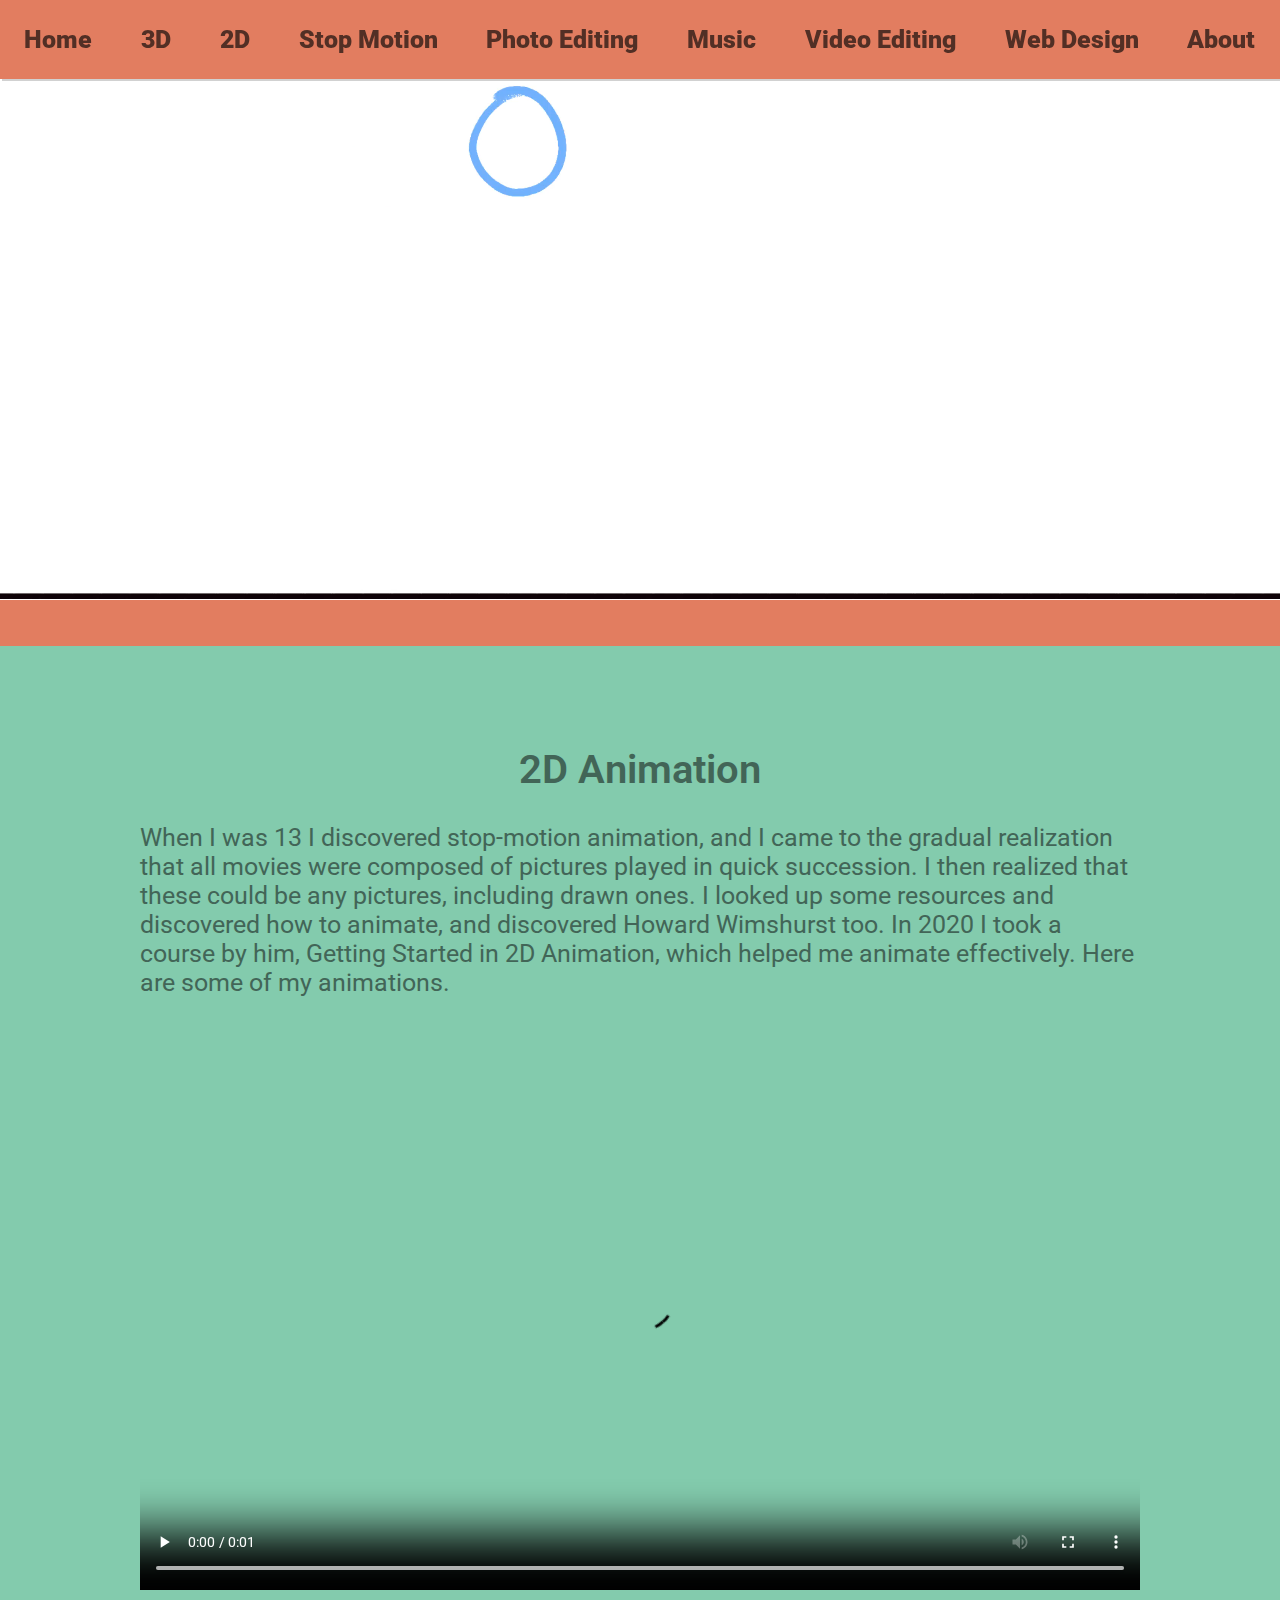
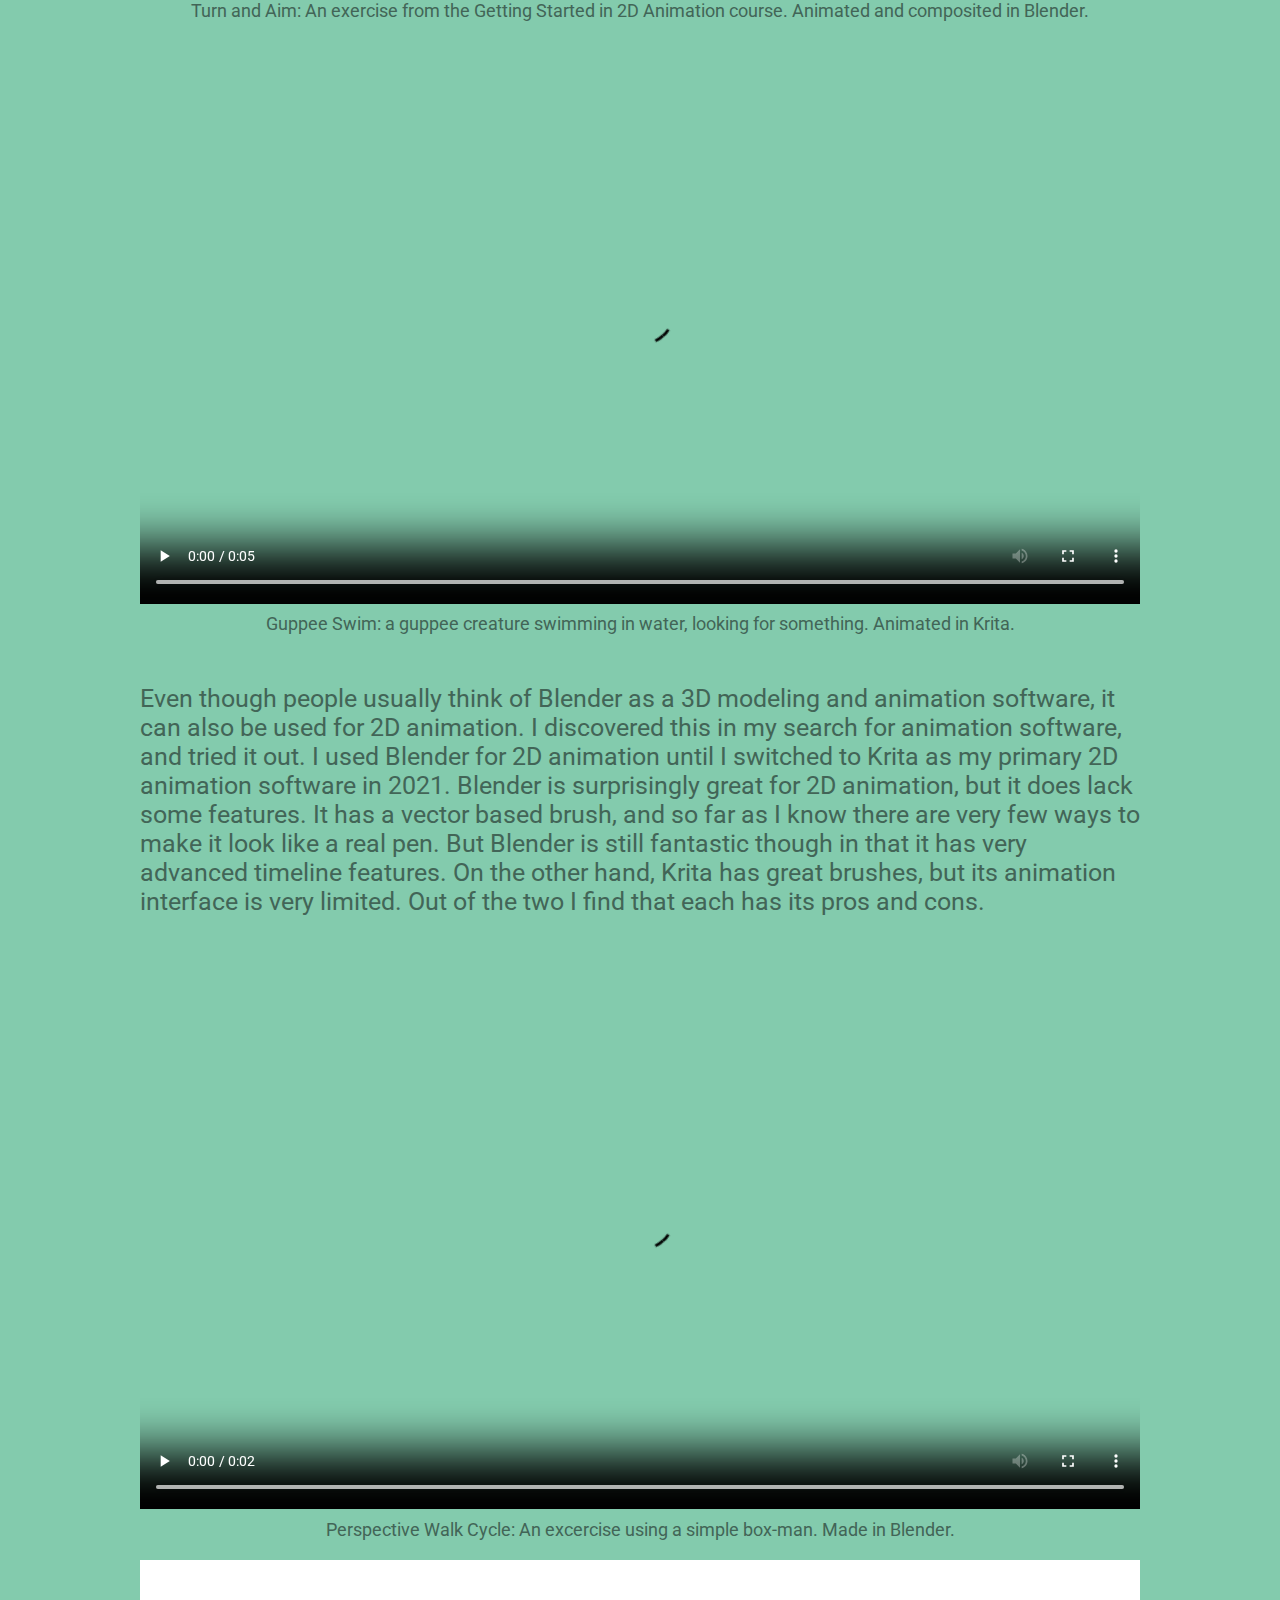
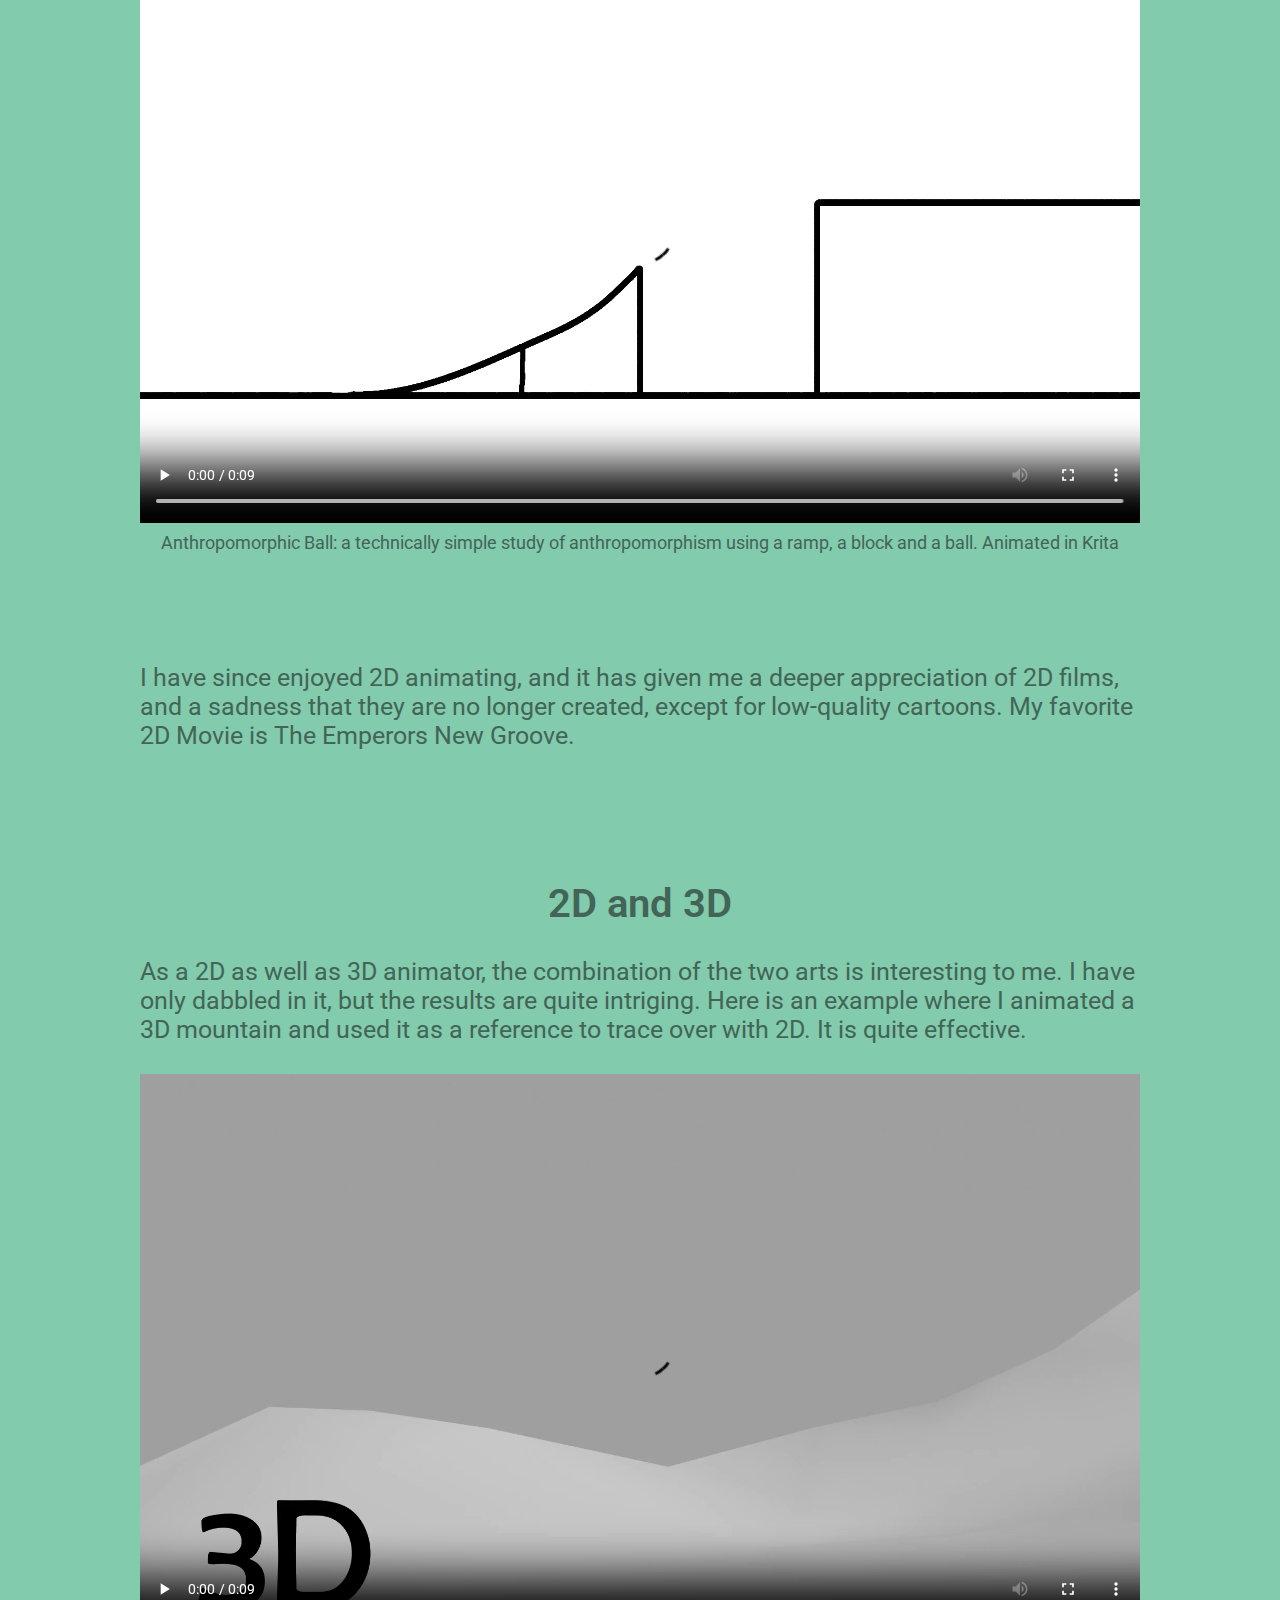
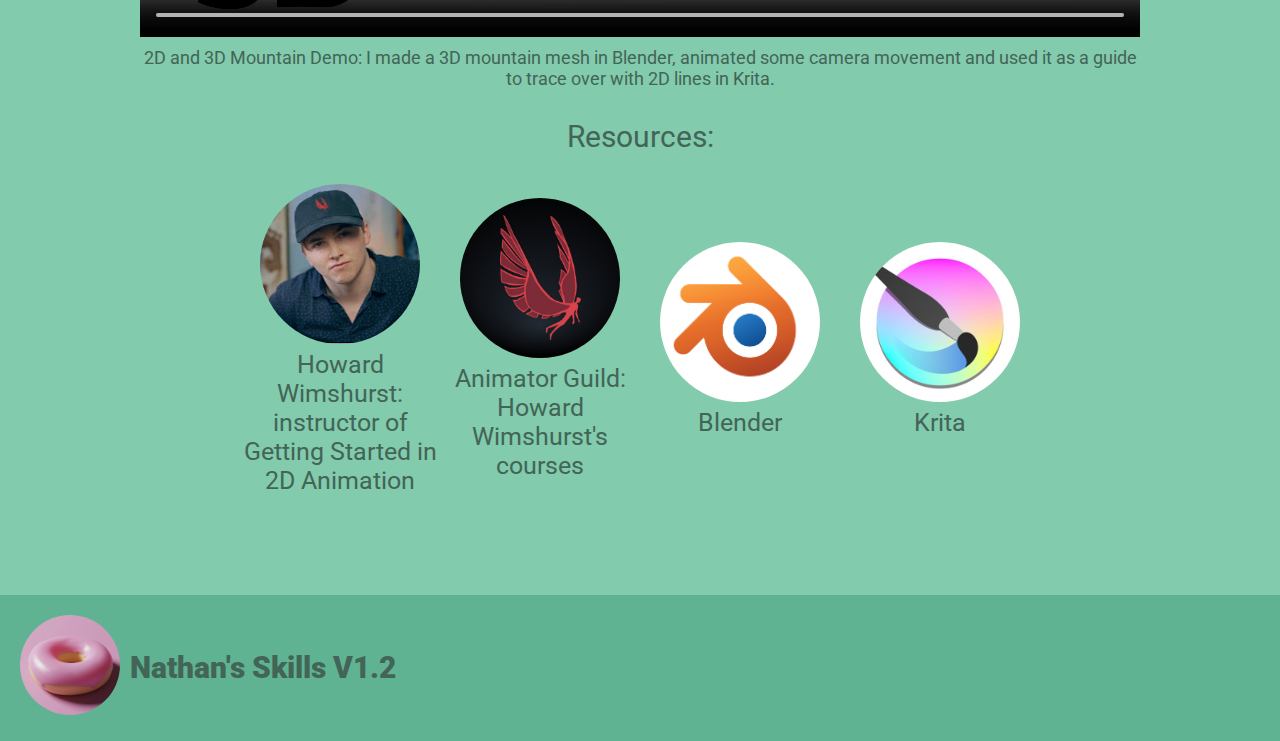
==== 2D.html @ bd56f607 "Add files via upload" ====
<!DOCTYPE html>
<html>
  <head>
    <title>2D</title>
    <link rel="preconnect" href="https://fonts.googleapis.com" />
    <link rel="preconnect" href="https://fonts.gstatic.com" crossorigin />
    <link
      href="https://fonts.googleapis.com/css2?family=Roboto:wght@400;700&display=swap"
      rel="stylesheet"
    />

    <link rel="preconnect" href="https://fonts.googleapis.com" />
    <link rel="preconnect" href="https://fonts.gstatic.com" crossorigin />
    <link
      href="https://fonts.googleapis.com/css2?family=Beau+Rivage&display=swap"
      rel="stylesheet"
    />
    <link rel="stylesheet" href="portfolio.css" />
  </head>
  <body>
    <div class="navigation-master">
      <div class="navigation-menu">
        <a class="links" href="index.html" target="_blank">Home</a>
        <a class="links" href="3D.html">3D</a>
        <a class="links" href="2D.html">2D</a>
        <a class="links" href="stop_motion.html">Stop Motion</a>
        <a class="links" href="photo_editing.html">Photo Editing</a>
        <a class="links" href="music.html">Music</a>
        <a class="links" href="video_editing.html">Video Editing</a>
        <a class="links" href="web_design.html">Web Design</a>
        <a class="links" href="about.html" target="_blank">About</a>
      </div>
    </div>
    <div>
      <video
        class="header-video"
        src="Header_Media/Balls_Bouncing.mp4"
        autoplay
        muted
        loop
      ></video>
    </div>
    <div class="black-bar"></div>
    <div class="introduction-box">
      <div class="page-title">2D Animation</div>
      <div class="page-introduction">
        When I was 13 I discovered stop-motion animation, and I came to the
        gradual realization that all movies were composed of pictures played in
        quick succession. I then realized that these could be any pictures,
        including drawn ones. I looked up some resources and discovered how to
        animate, and discovered Howard Wimshurst too. In 2020 I took a course by
        him, Getting Started in 2D Animation, which helped me animate
        effectively. Here are some of my animations.
      </div>
    </div>
    <div>
      <video class="videos" controls autoplay loop>
        <source src="Media_Content/Turn and Aim Edited.mp4" />
      </video>
      <div class="content-discription">
        Turn and Aim: An exercise from the Getting Started in 2D Animation
        course. Animated and composited in Blender.
      </div>
    </div>
    <div>
      <video class="videos" controls autoplay loop>
        <source src="Media_Content/Guppee_Swim.mp4" />
      </video>
      <div class="content-discription">
        Guppee Swim: a guppee creature swimming in water, looking for something.
        Animated in Krita.
      </div>
      <div class="introduction-box">
        <div class="page-introduction">
          Even though people usually think of Blender as a 3D modeling and
          animation software, it can also be used for 2D animation. I discovered
          this in my search for animation software, and tried it out. I used
          Blender for 2D animation until I switched to Krita as my primary 2D
          animation software in 2021. Blender is surprisingly great for 2D
          animation, but it does lack some features. It has a vector based
          brush, and so far as I know there are very few ways to make it look
          like a real pen. But Blender is still fantastic though in that it has
          very advanced timeline features. On the other hand, Krita has great
          brushes, but its animation interface is very limited. Out of the two I
          find that each has its pros and cons.
        </div>
      </div>
    </div>
    <video class="videos" controls autoplay loop>
      <source src="Media_Content/Walk Cycle Perspective.mp4" />
    </video>
    <div class="content-discription">
      Perspective Walk Cycle: An excercise using a simple box-man. Made in
      Blender.
    </div>
    <div>
      <video class="videos" controls autoplay loop>
        <source src="Media_Content/Ball_Animation.mp4" />
      </video>
      <div class="content-discription">
        Anthropomorphic Ball: a technically simple study of anthropomorphism
        using a ramp, a block and a ball. Animated in Krita
      </div>
      <div class="introduction-box">
        <div class="page-introduction"></div>
      </div>
    </div>
    <div class="introduction-box">
      <div class="page-introduction">
        I have since enjoyed 2D animating, and it has given me a deeper
        appreciation of 2D films, and a sadness that they are no longer created,
        except for low-quality cartoons. My favorite 2D Movie is The Emperors
        New Groove.
      </div>
    </div>
    <div class="introduction-box">
      <div class="page-title">2D and 3D</div>
      <div class="page-introduction">
        As a 2D as well as 3D animator, the combination of the two arts is
        interesting to me. I have only dabbled in it, but the results are quite
        intriging. Here is an example where I animated a 3D mountain and used it
        as a reference to trace over with 2D. It is quite effective.
      </div>
    </div>
    <div>
      <video class="videos" controls autoplay loop>
        <source src="Media_Content/2D_and_3D_Mountain_Demo.mp4" />
      </video>
      <div class="content-discription">
        2D and 3D Mountain Demo: I made a 3D mountain mesh in Blender, animated
        some camera movement and used it as a guide to trace over with 2D lines
        in Krita.
      </div>
    </div>
    <div class="resource-master">
      <div class="master-resource-description">Resources:</div>
      <div class="resource-unit-master">
        <div class="resource-unit-master">
          <div class="resources">
            <a
              target="_blank"
              class="resource-links"
              href="https://www.youtube.com/channel/UCBZUcC_0ktWqj_CJi2w3-QQ"
              ><img
                class="individual-resource-links-picture"
                src="Resource_Images/Howard_Wimshurst_channels4_profile.jpg"
            /></a>
            <div class="resource-description">
              Howard Wimshurst: instructor of Getting Started in 2D Animation
            </div>
          </div>
          <div class="resources">
            <a
              target="_blank"
              class="resource-links"
              href="https://www.animatorguild.com/"
              ><img
                class="individual-resource-links-picture"
                src="Resource_Images/Animator_Guild_Logo.jpg"
            /></a>
            <div class="resource-description">
              Animator Guild: Howard Wimshurst's courses
            </div>
          </div>
          <div class="resources">
            <a
              target="_blank"
              class="resource-links"
              href="https://www.blender.org/"
              ><img
                class="individual-resource-links-picture"
                src="Resource_Images/blender_logo.jpg"
            /></a>
            <div class="resource-description">Blender</div>
          </div>
          <div class="resources">
            <a
              target="_blank"
              class="resource-links"
              href="https://krita.org/en/"
              ><img
                class="individual-resource-links-picture"
                src="Resource_Images/Krita_logo.jpg"
            /></a>
            <div class="resource-description">Krita</div>
          </div>
        </div>
      </div>
    </div>
    <div class="footer">
      <div>
        <img class="footer-picture" src="Media_Content/Donut_Logo.jpg" />
      </div>
      <div class="footer-text">Nathan's Skills V1.2</div>
    </div>
    <!-- Default Statcounter code for nathansskills.com
https://www.nathansskills.com -->
    <script type="text/javascript">
      var sc_project = 12812436;
      var sc_invisible = 0;
      var sc_security = "b643a900";
      var scJsHost = "https://";
      document.write(
        "<sc" +
          "ript type='text/javascript' src='" +
          scJsHost +
          "statcounter.com/counter/counter.js'></" +
          "script>"
      );
    </script>
    <noscript
      ><div class="statcounter">
        <a title="Web Analytics" href="https://statcounter.com/" target="_blank"
          ><img
            class="statcounter"
            src="https://c.statcounter.com/12812436/0/b643a900/0/"
            alt="Web Analytics"
            referrerpolicy="no-referrer-when-downgrade"
        /></a></div
    ></noscript>
    <!-- End of Statcounter Code -->
  </body>
</html>
---- portfolio.css ----
body {
    margin: 0;
    background-color: #83cbad;
    font-family: roboto;
    color:  #426557;
    font-size: 25px;
}

.navigation-menu {
    box-shadow: 2px 2px rgba(0, 0, 0, 0.179);
    background-color: #E27D60;
    margin: auto;
    display: flex;
    flex-wrap: wrap;
    flex-direction: row;
    align-items: center;
    font-weight: 900;
    width: 100%;
    top: 0;
    position: fixed;
    z-index: 100;
}

.links {
    text-decoration: none;
    background-color: none;
    border-radius: 5px;
    padding: 5px;
    color:  #522f25;
    margin-top: 20px;
    margin-bottom: 20px;
    font-size: 25px;
    margin-left: auto;
    margin-right: auto;
    align-items: center;
    transition: all;
    transition-duration: 0.15s;
}

.links:hover {
    color:  #764234;
    font-size: 25px;
}

.header-image {
    width: 100%;
    height: 400px;
    object-fit: cover;
    align-items: center;
    margin-bottom: 0;
}

.header-video {
    width: 100%;
    height: 600px;
    object-fit: cover;
    align-items: center;
    margin-bottom: 0;
}

.stop-motion-header-image {
    width: 100%;
    height: 500px;
    object-fit: cover;
    align-items: center;
}

.black-bar {
    background-color: #E27D60;
    width: 100%;
    height: 50px;
    margin-top: -10px;
}

.text {
    margin-top: 300px;
    font-size: 30px;
    font-weight: 500;
    margin: auto;
    margin-bottom: 40px;
    display: flex;
    flex-direction: column;
    width: 100%;
    max-width: 1000px;
}

.videos {
    width: 100%;
    max-width: 1000px;
    display: flex;
    flex-direction: column;
    align-items: center;
    margin: auto;
}

.images {
    width: 100%;
    max-width: 1000px;
    display: flex;
    flex-direction: column;
    align-items: center;
    margin: auto;
}

.content-discription {
    width: 100%;
    max-width: 1000px;
    margin-top: 10px;
    margin-left: auto;
    margin-right: auto;
    font-size: 18px;
    font-weight: 400;
    margin-bottom: 20px;
    text-align: center;
    display: flex;
    flex-direction: column;
}

.page-title {
    text-align: center;
    font-size: 40px;
    font-weight: 600;
    margin-top: 100px;
}

.page-introduction {
    margin-bottom: 30px;
    margin-top: 30px;
}

.about-page-headings {
    margin-top: 30px;
    margin-bottom: 30px;
    font-size: 27px;
    font-weight: 600;
    width: 100%;
    max-width: 1000px;
    display: flex;
    flex-direction: column;
    align-items: flex-start;
}

.page-introduction-start {
    font-size: 27px;
    width: 100%;
    max-width: 1000px;
    margin: auto;
    display: flex;
    flex-direction: column;
    align-items: flex-start;
}

.introduction-box {
    max-width: 1000px;
    margin: auto;
    display: flex;
    flex-direction: column;
    align-items: center;
}

.skills-bubbles-master {
    font-size: 30px;
    font-weight: 500;
    color:  #522f25;
    display: flex;
    flex-direction:column;
    align-items: center;
    width: 100%;
    max-width: 700px;
    height: 1000px;
    margin: auto;
    margin-bottom: 200px;
}

.skills-bubbles {
    text-decoration: none;
    width: 90%;
    height: 60px;
    background-color: #E27D60;
    color: #522f25;
    border-radius: 5px;
    padding: 10px;
    margin: 5px;
    display: flex;
    flex-direction: column;
    align-items: center;
    box-shadow: 2px 2px rgba(0, 0, 0, 0.179);
    transition: all;
    transition-duration: 0.3s;
}

.skills-bubbles:hover{
    font-size: 40px;
    width: 750px;
    height: 70px;
    box-shadow: 6px 6px rgba(0, 0, 0, 0.4);
    color: #83cbad;
}

.skills-bubbles:active{
    font-size: 100px;
    width: 900px;
    height: 500px;
    box-shadow: 10px 10px rgba(0, 0, 0, 0.8);
    color: #83cbad;
}

.audio-master{
    display: flex;
    flex-direction: column;
    margin: auto;
    align-items: center;
    width: 500px;
}

.audio-display{
    z-index: 99;
    border-radius: 10px;
    background-color: #E27D60;
    color: #E27D60;
    font-family: roboto;
    width: 100%;
    max-width: 700px;
    height: 100px;
    margin-top: 20px;
    transition: all;
    transition-duration: 0.5s;
}

.audio-display:hover {
    width: 650px;
    height: 112px;
}

.download_link {
    font-size: 25px;
    color: #426557;
    text-decoration: none;
    display: flex;
    flex-direction: row;
    align-items: center;
    margin: auto;
    padding: 20px;
    background-color: #E27D60;
    width: 500px;
    border-radius: 20px;
    box-shadow: 10px 10px rgba(0, 0, 0, 0.444);
    transition: font-size width;
    transition-duration: 0.30s;
}

.download_link:hover {
    box-shadow: 20px 20px rgba(0, 0, 0, 0.444);
    font-size: 30px;
    padding: 30px;
    width: 600px;
}

.download_link:active {
    box-shadow: 30px 30px rgba(0, 0, 0, 0.444);
    font-size: 50px;
    padding: 40px;
    width: 900px
}

.shwinn-images-master {
    display: flex;
    flex-direction: row;
}

.shwinn-images {
    height: 400px;
    display: flex;
    flex-direction: row;
}

.shwinn-images-block-1 {
    display: flex;
    flex-direction: column;
    align-items: flex-start;
    margin: auto;
}

.shwinn-images-block-2 {
    display: flex;
    flex-direction: column;
    align-items: flex-end;
    margin: auto;
}


.resources {
    display: flex;
    flex-direction: column;
    align-items: center;
    margin: auto;
}

.master-resource-description {
    font-size: 30px;
    margin-top: 30px;
    margin-bottom: 30px;
    display: flex;
    flex-direction: column;
    align-items: center;
}

.resource-unit-master {
    display: flex;
    flex-wrap: wrap;
    flex-direction: row;
    align-items: center;
    margin: auto;
}

.individual-resource-links-picture {
    border-radius: 100px;
    height: 160px;
    margin: auto;
    transition: all;
    transition-duration: 0.3s;
    align-items: center;
}

.individual-resource-links-picture:hover{
    height: 200px;
}

.resource-description {
    width: 200px;
    text-align: center;
}
.sch-link {
    color:  #426557;
}

.footer {
    margin-top: 100px;
    display: flex;
    flex-direction: row;
    align-items: center;
    background-color: #60b392;
    padding: 20px;
}

.footer-picture {
    height: 100px;
    border-radius: 50px;
    width: 100px;
    object-fit: cover;
}

.footer-text {
    color:  #426557;;
    margin-left: 10px;
    font-family: roboto;
    font-size: 30px;
    font-weight: 900;
}
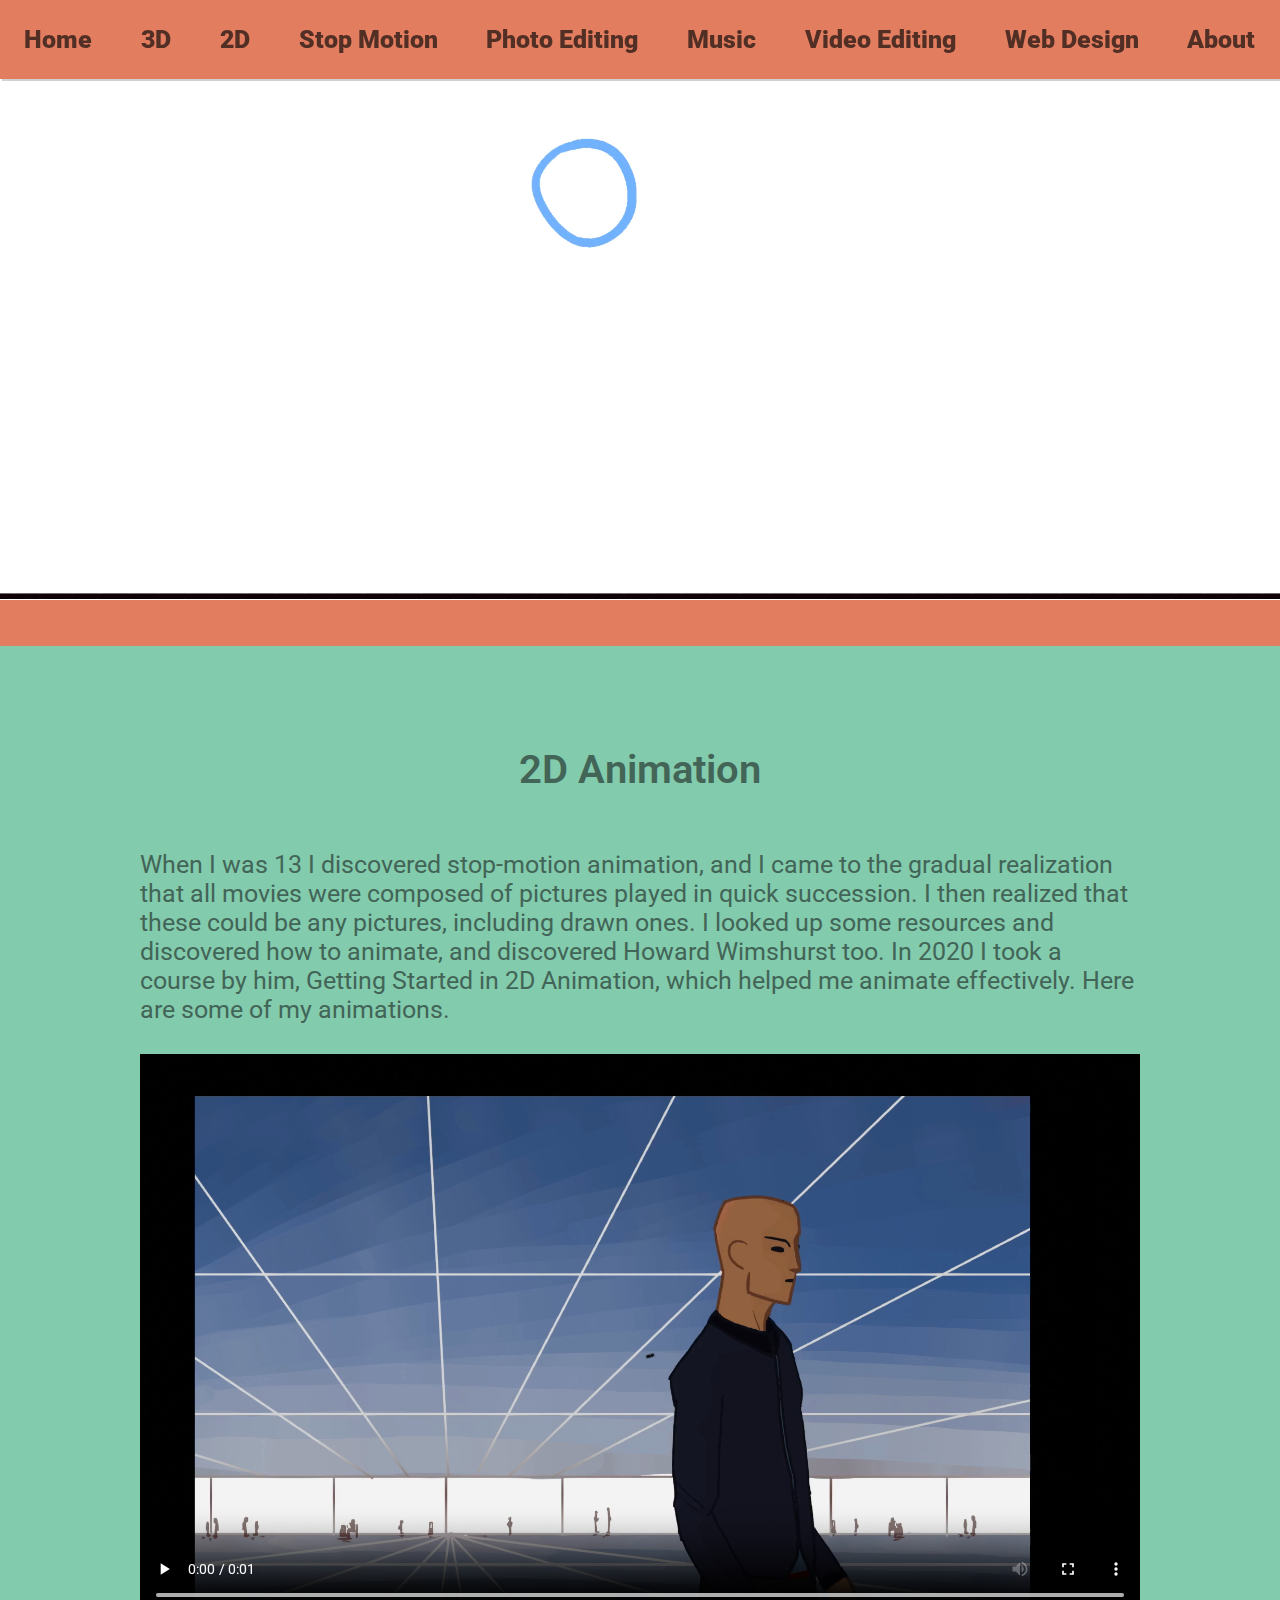
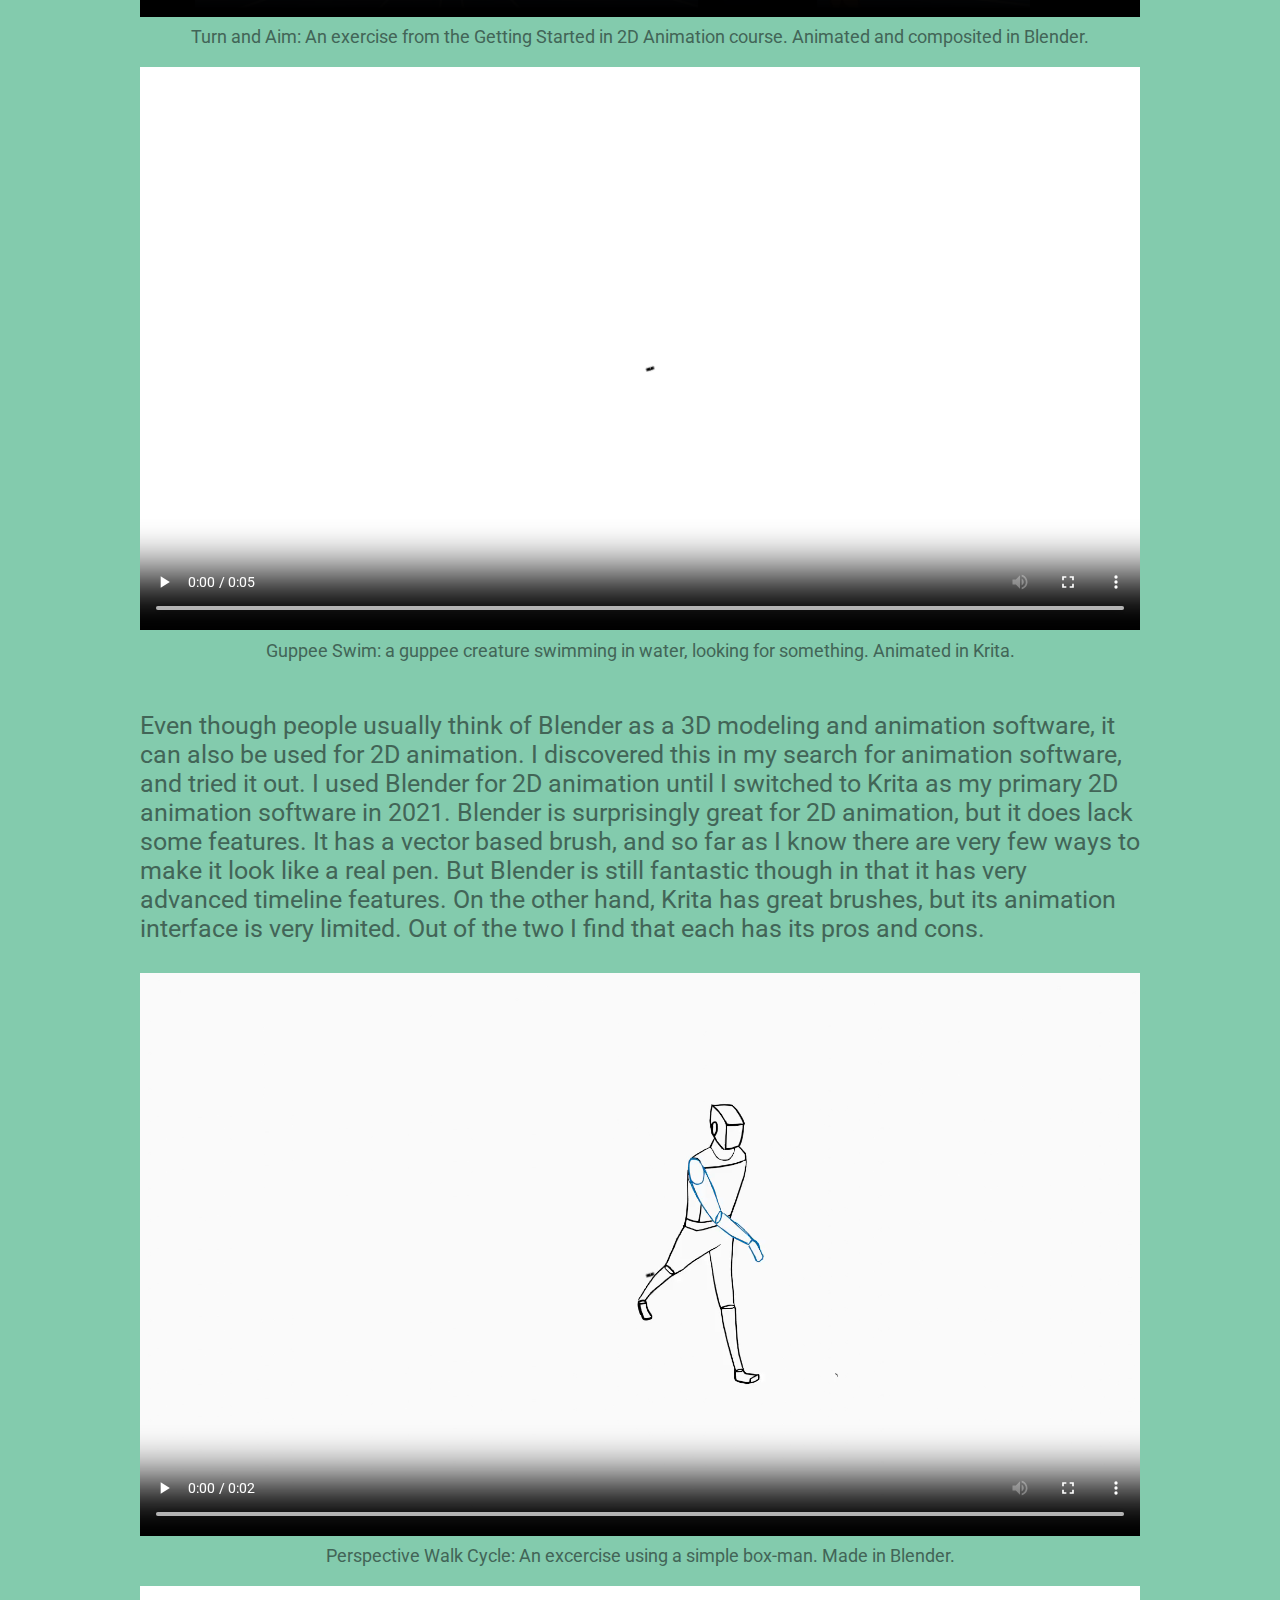
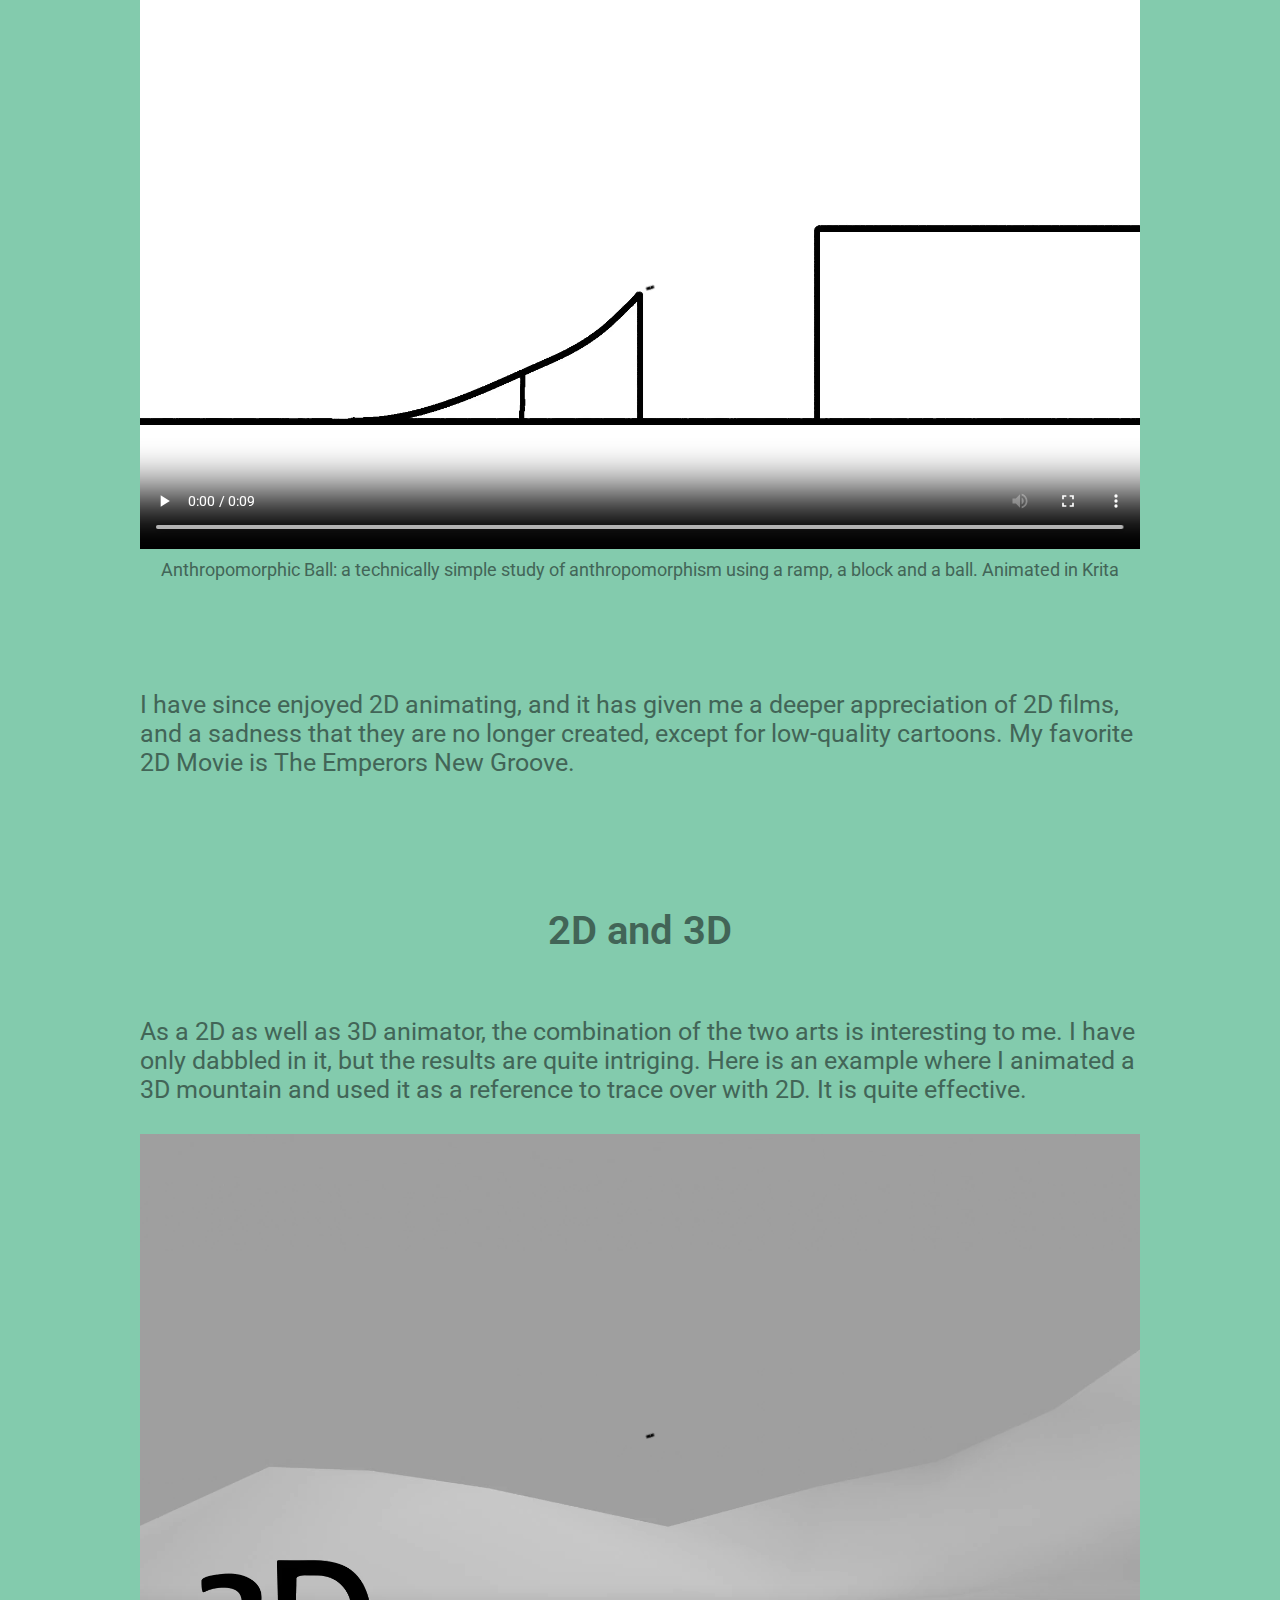
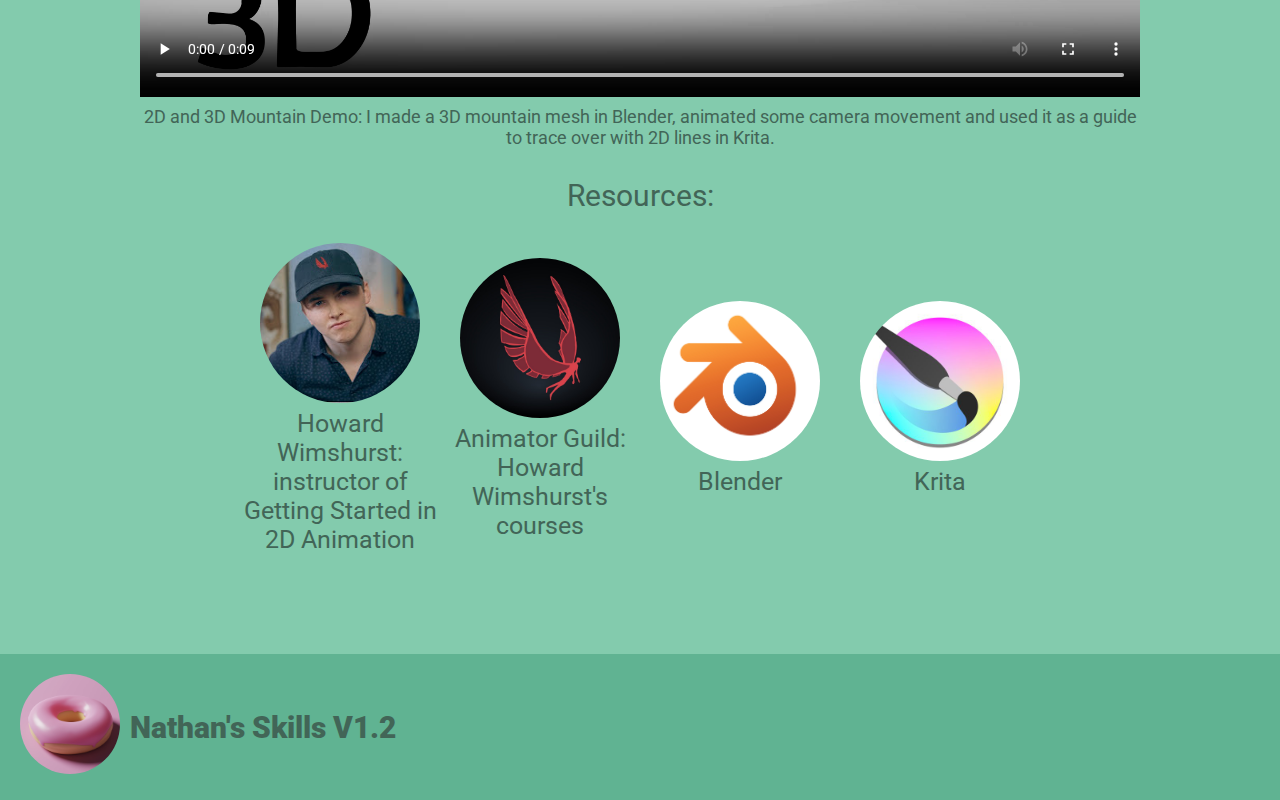
==== commit a8c36495: "Add files via upload" ====
--- a/2D.html
+++ b/2D.html
@@ -1,7 +1,11 @@
 <!DOCTYPE html>
 <html>
   <head>
-    <title>2D</title>
+    <title>Nathan's 2D Skills</title>
+    <meta
+      name="description"
+      content="Hello, my name is Nathan, and this is a portfolio of my skills. Here you will find what I consider to be my best works whether they be 3D, 2D, Stop Motion, Web Development, Music, Photography, Photo Editing and more! "
+    />
     <link rel="preconnect" href="https://fonts.googleapis.com" />
     <link rel="preconnect" href="https://fonts.gstatic.com" crossorigin />
     <link
@@ -42,7 +46,7 @@
     </div>
     <div class="black-bar"></div>
     <div class="introduction-box">
-      <div class="page-title">2D Animation</div>
+      <h1 class="page-title">2D Animation</h1>
       <div class="page-introduction">
         When I was 13 I discovered stop-motion animation, and I came to the
         gradual realization that all movies were composed of pictures played in
@@ -114,7 +118,7 @@
       </div>
     </div>
     <div class="introduction-box">
-      <div class="page-title">2D and 3D</div>
+      <h2 class="page-title">2D and 3D</h2>
       <div class="page-introduction">
         As a 2D as well as 3D animator, the combination of the two arts is
         interesting to me. I have only dabbled in it, but the results are quite
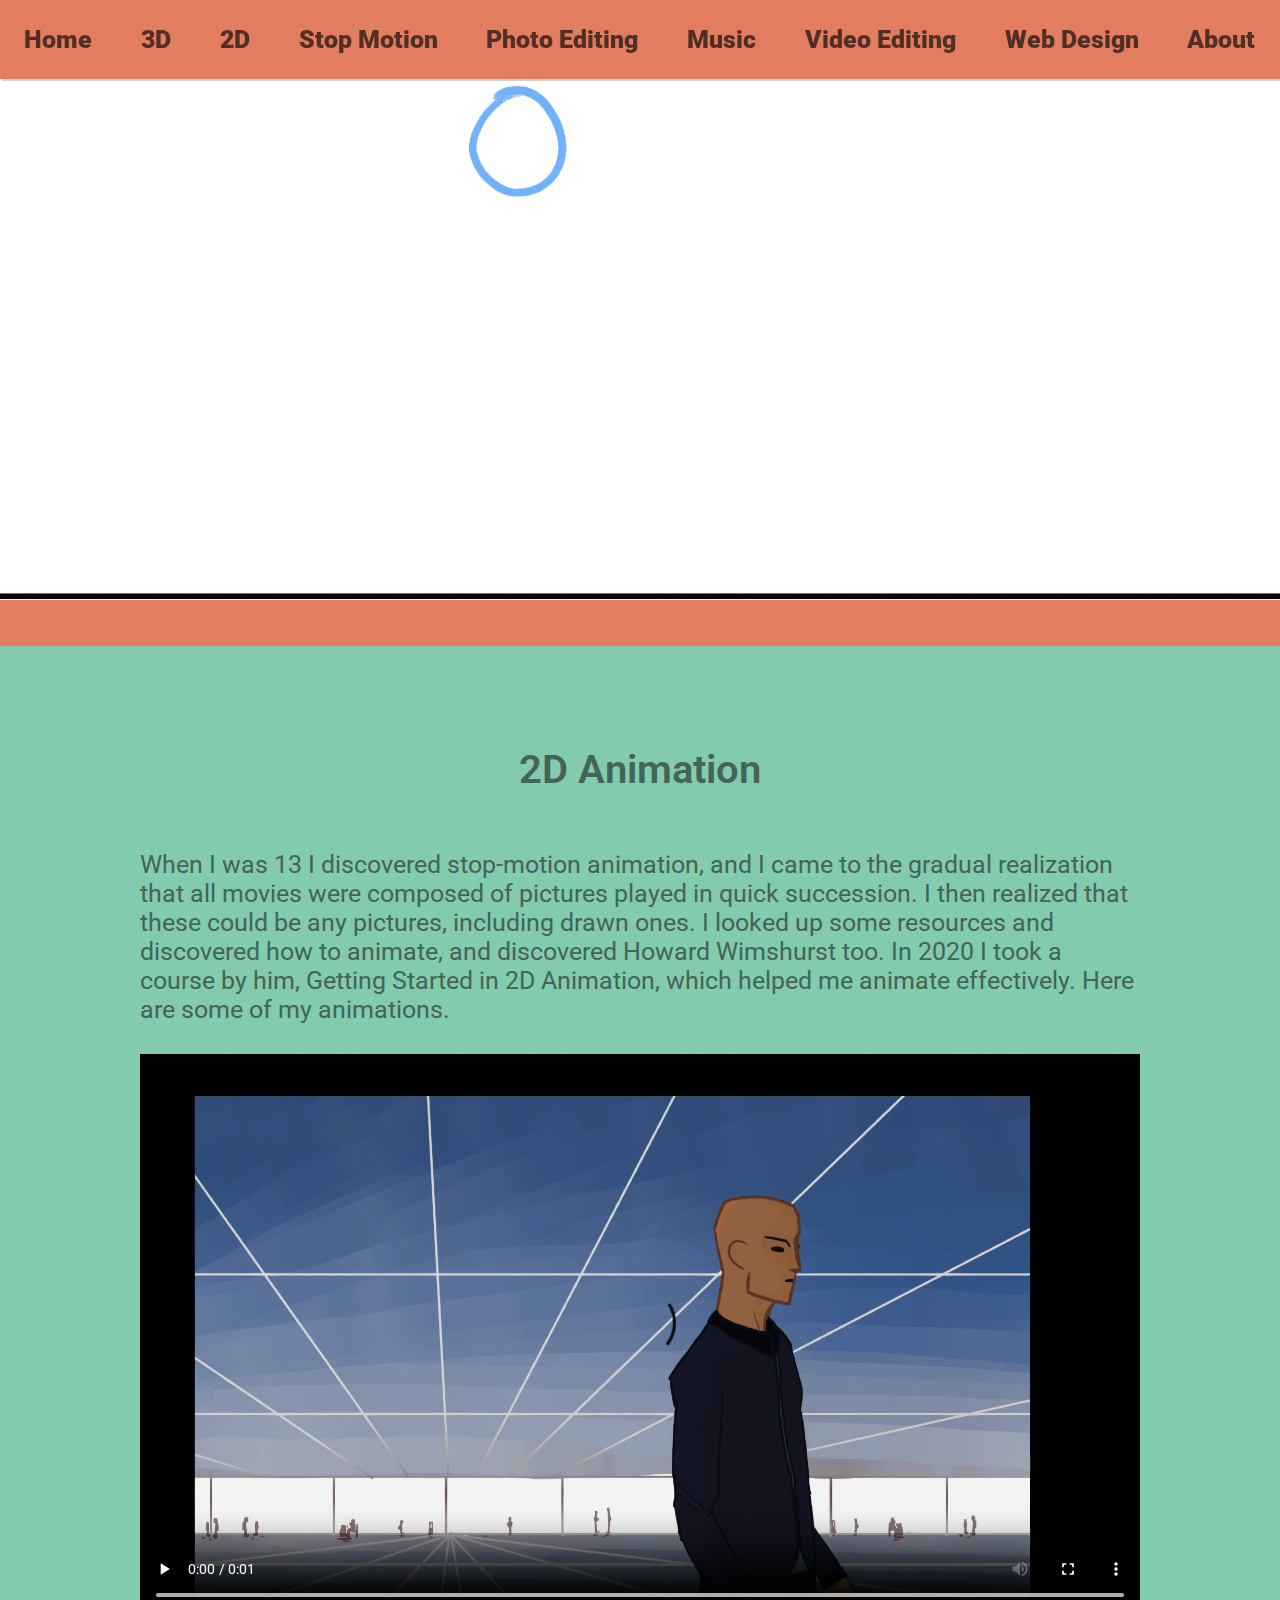
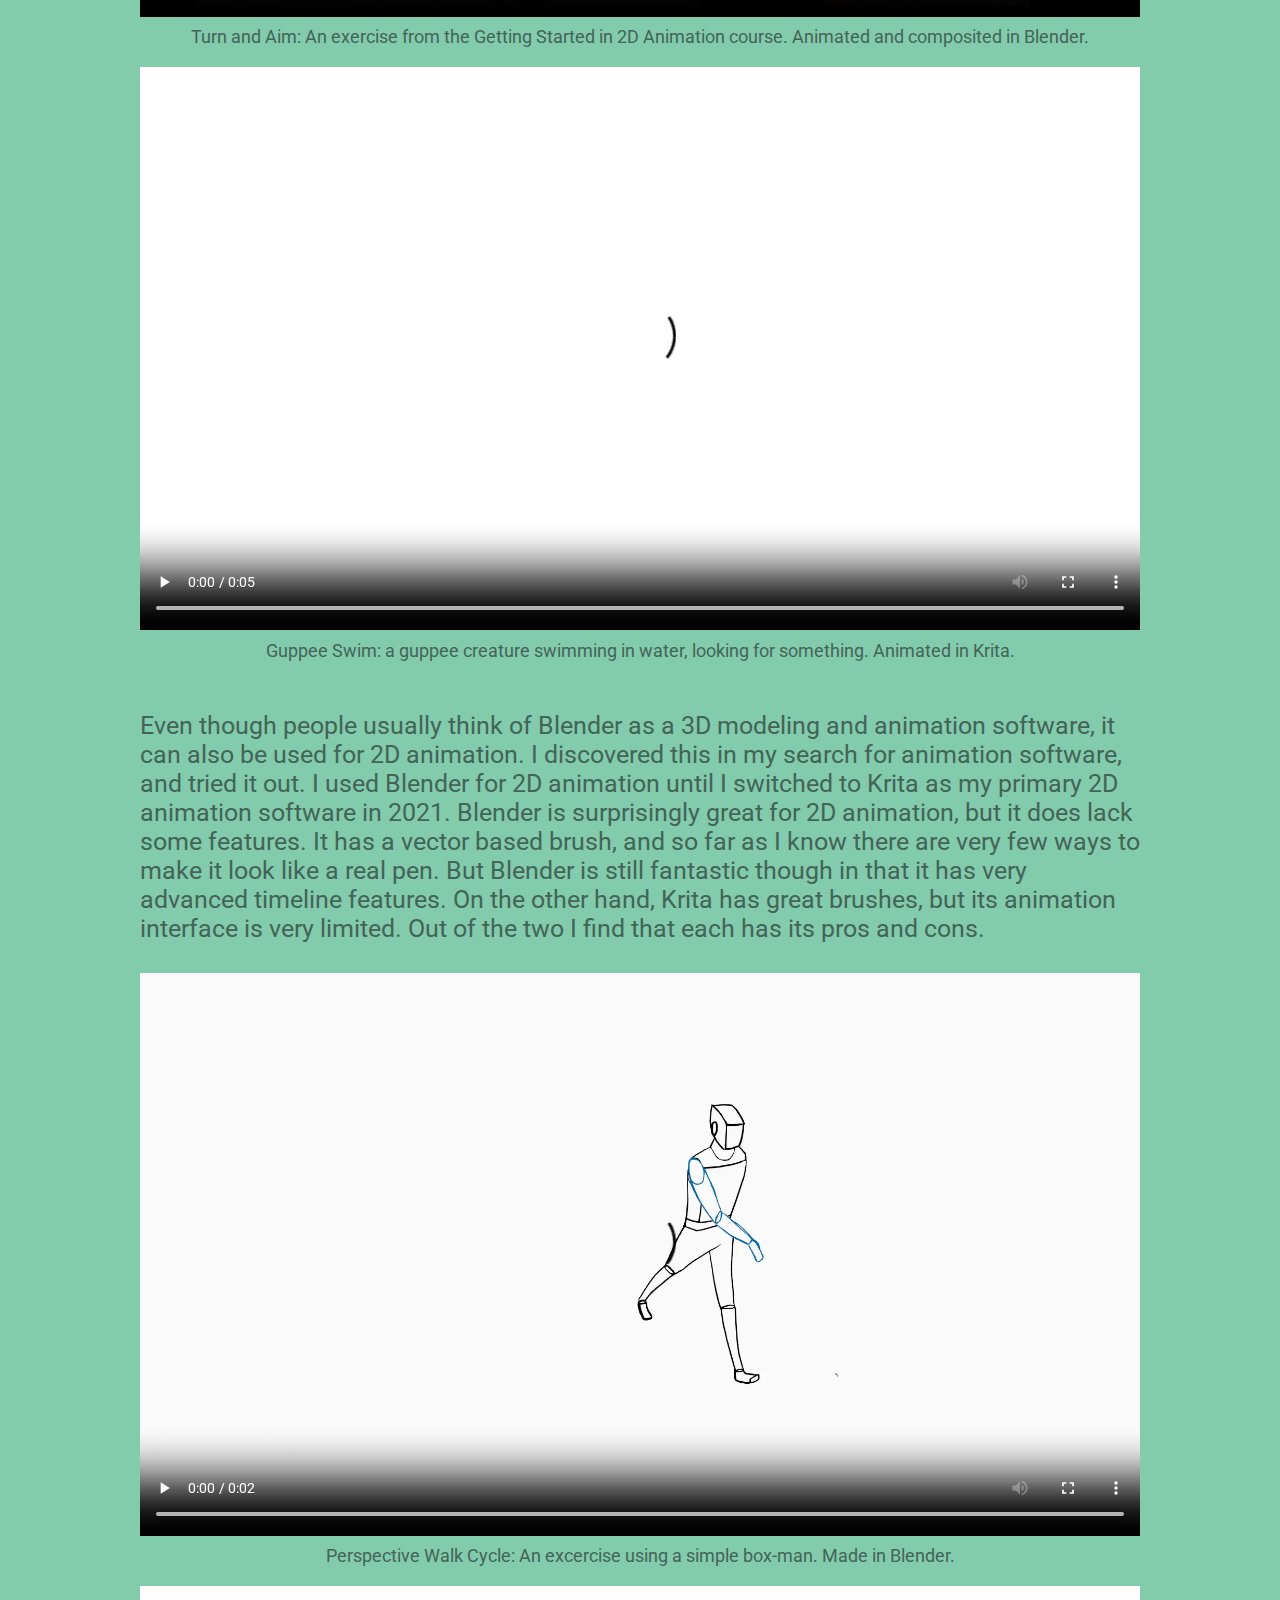
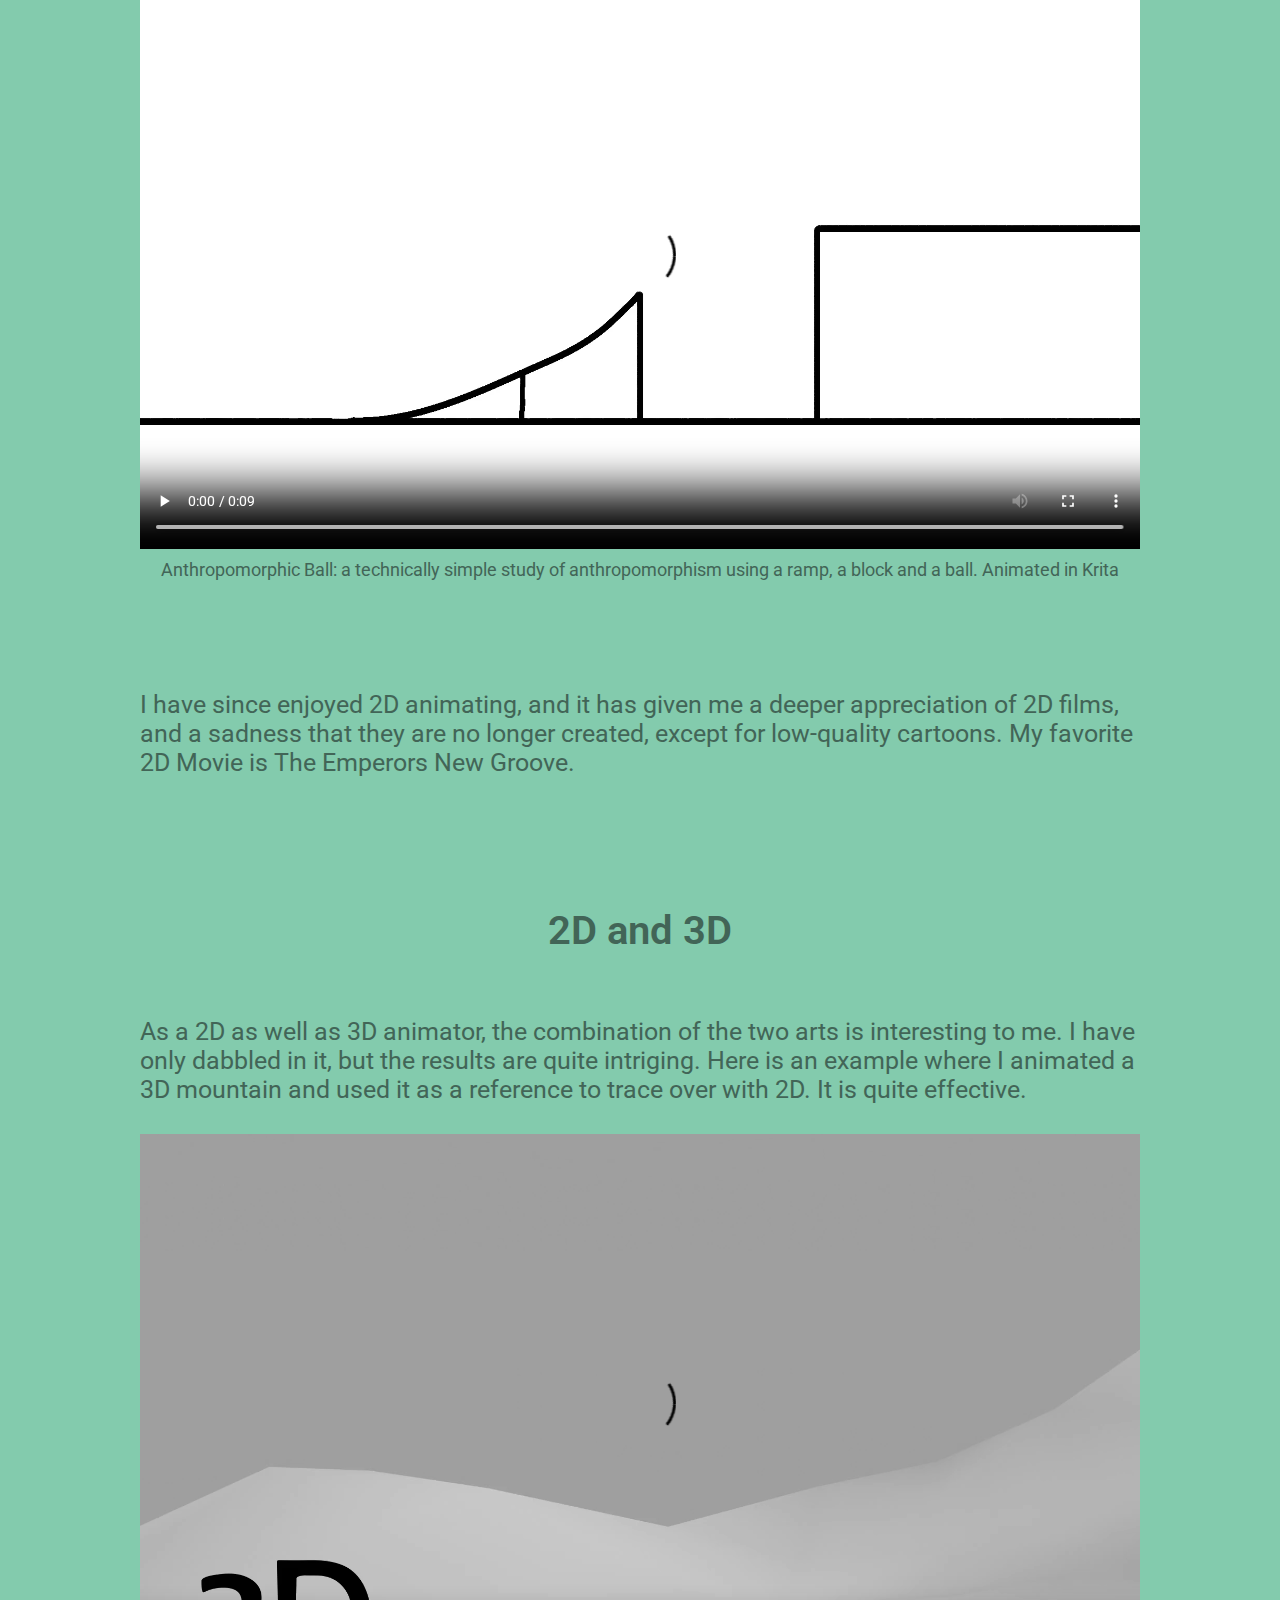
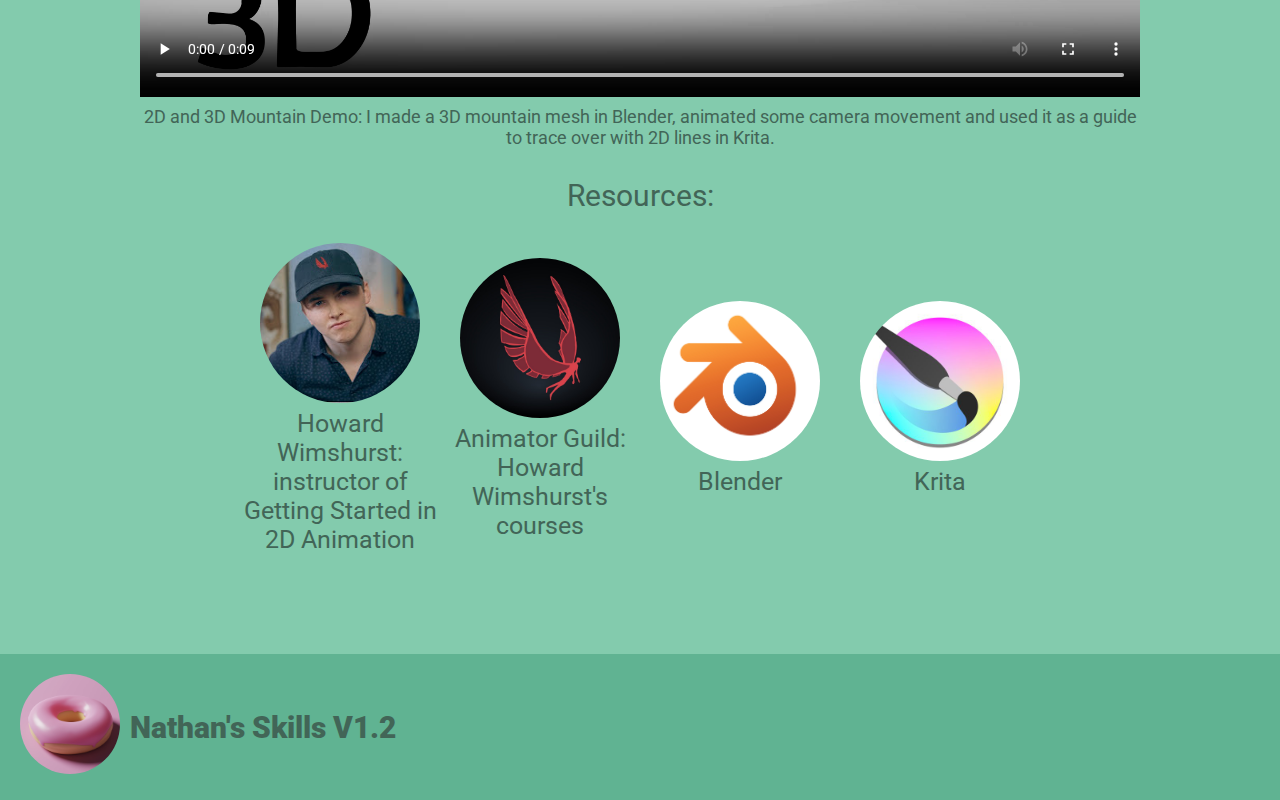
==== commit 21e24f6f: "Add files via upload" ====
--- a/2D.html
+++ b/2D.html
@@ -1,10 +1,12 @@
 <!DOCTYPE html>
 <html>
   <head>
-    <title>Nathan's 2D Skills</title>
+    <title>
+      2D Animation - Nathan's 2D Animation Portfolio | Nathan's Skills
+    </title>
     <meta
       name="description"
-      content="Hello, my name is Nathan, and this is a portfolio of my skills. Here you will find what I consider to be my best works whether they be 3D, 2D, Stop Motion, Web Development, Music, Photography, Photo Editing and more! "
+      content=" A collection of Nathan's top 2D drawn animations, plus 2D and 3D demo! "
     />
     <link rel="preconnect" href="https://fonts.googleapis.com" />
     <link rel="preconnect" href="https://fonts.gstatic.com" crossorigin />
@@ -146,6 +148,7 @@
               class="resource-links"
               href="https://www.youtube.com/channel/UCBZUcC_0ktWqj_CJi2w3-QQ"
               ><img
+                alt="Howard Wimshurst"
                 class="individual-resource-links-picture"
                 src="Resource_Images/Howard_Wimshurst_channels4_profile.jpg"
             /></a>
@@ -159,6 +162,7 @@
               class="resource-links"
               href="https://www.animatorguild.com/"
               ><img
+                alt="Animator Guild Logo"
                 class="individual-resource-links-picture"
                 src="Resource_Images/Animator_Guild_Logo.jpg"
             /></a>
@@ -172,6 +176,7 @@
               class="resource-links"
               href="https://www.blender.org/"
               ><img
+                alt="Blender Software Logo"
                 class="individual-resource-links-picture"
                 src="Resource_Images/blender_logo.jpg"
             /></a>
@@ -183,6 +188,7 @@
               class="resource-links"
               href="https://krita.org/en/"
               ><img
+                alt="Krita Logo"
                 class="individual-resource-links-picture"
                 src="Resource_Images/Krita_logo.jpg"
             /></a>
@@ -193,7 +199,11 @@
     </div>
     <div class="footer">
       <div>
-        <img class="footer-picture" src="Media_Content/Donut_Logo.jpg" />
+        <img
+          alt="Nathan's donut"
+          class="footer-picture"
+          src="Media_Content/Donut_Logo.jpg"
+        />
       </div>
       <div class="footer-text">Nathan's Skills V1.2</div>
     </div>
--- a/portfolio.css
+++ b/portfolio.css
@@ -169,7 +169,6 @@
     max-width: 700px;
     height: 1000px;
     margin: auto;
-    margin-bottom: 200px;
 }
 
 .skills-bubbles {
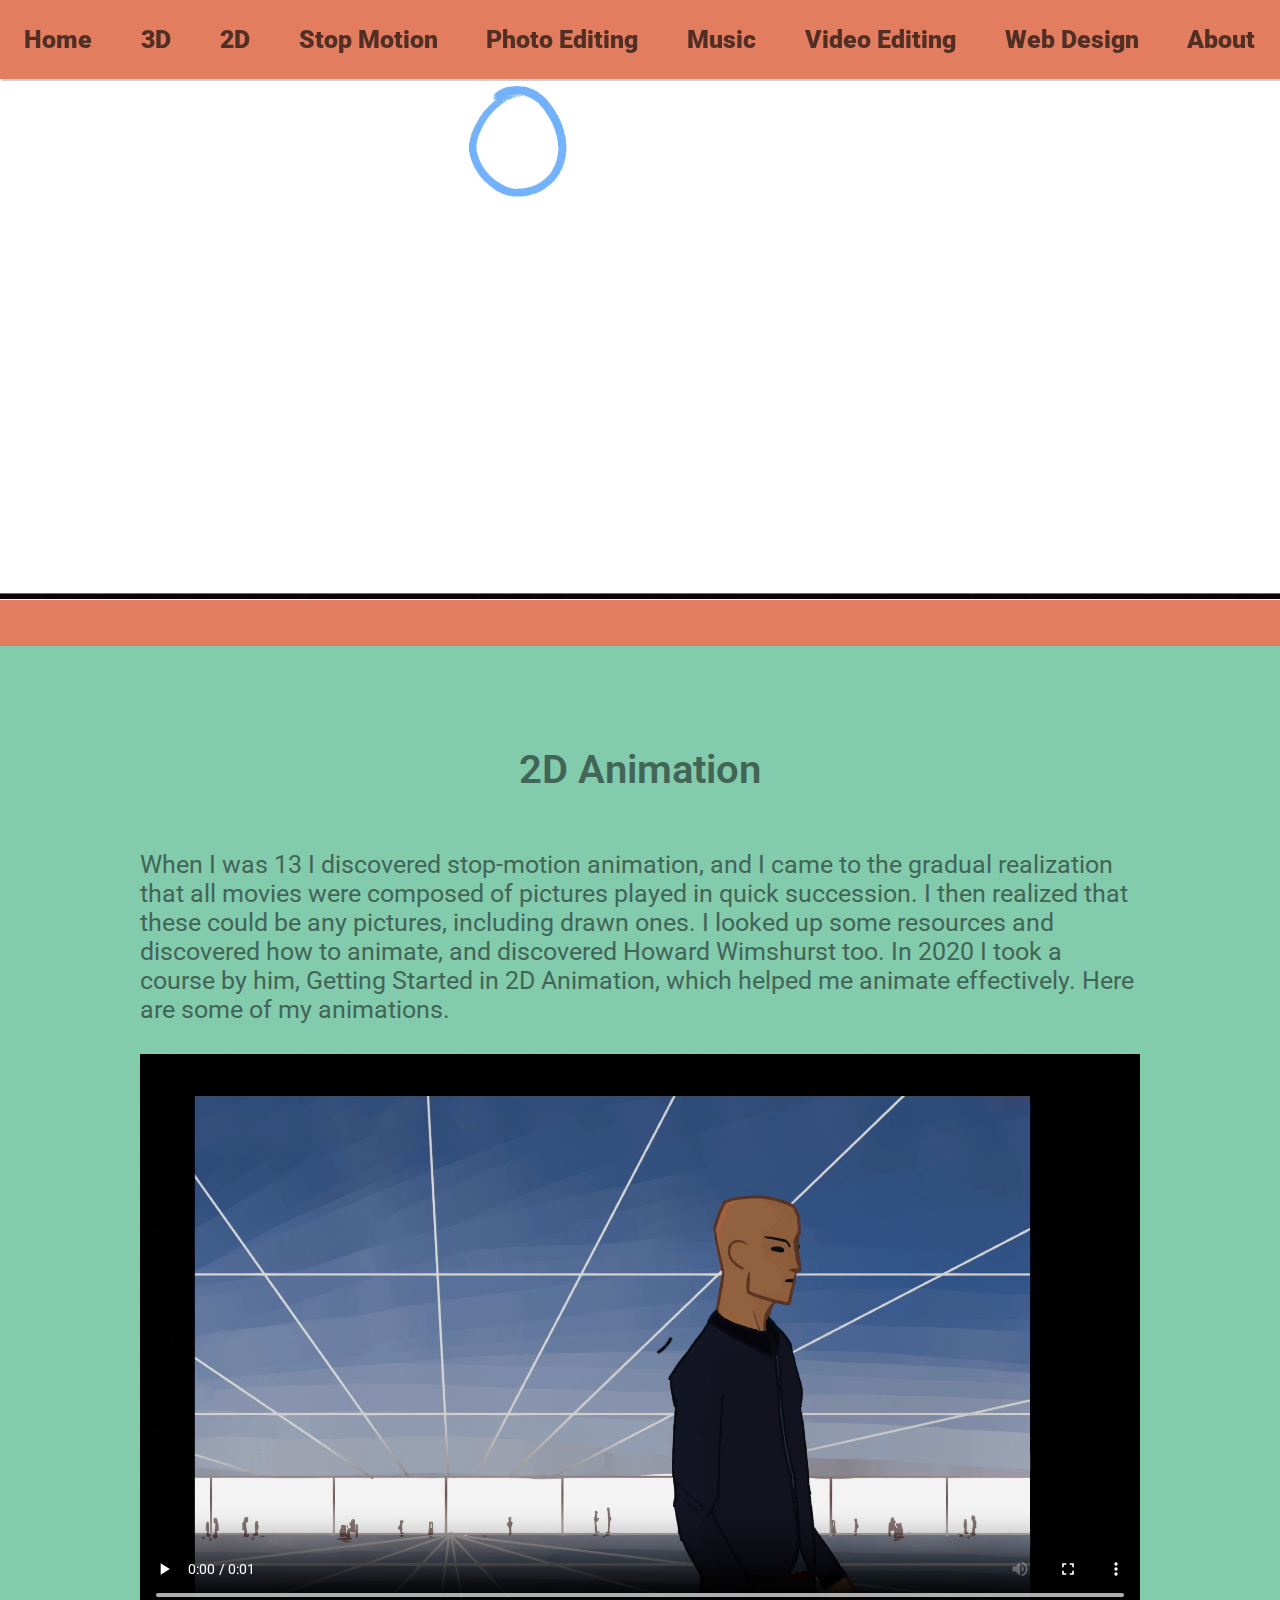
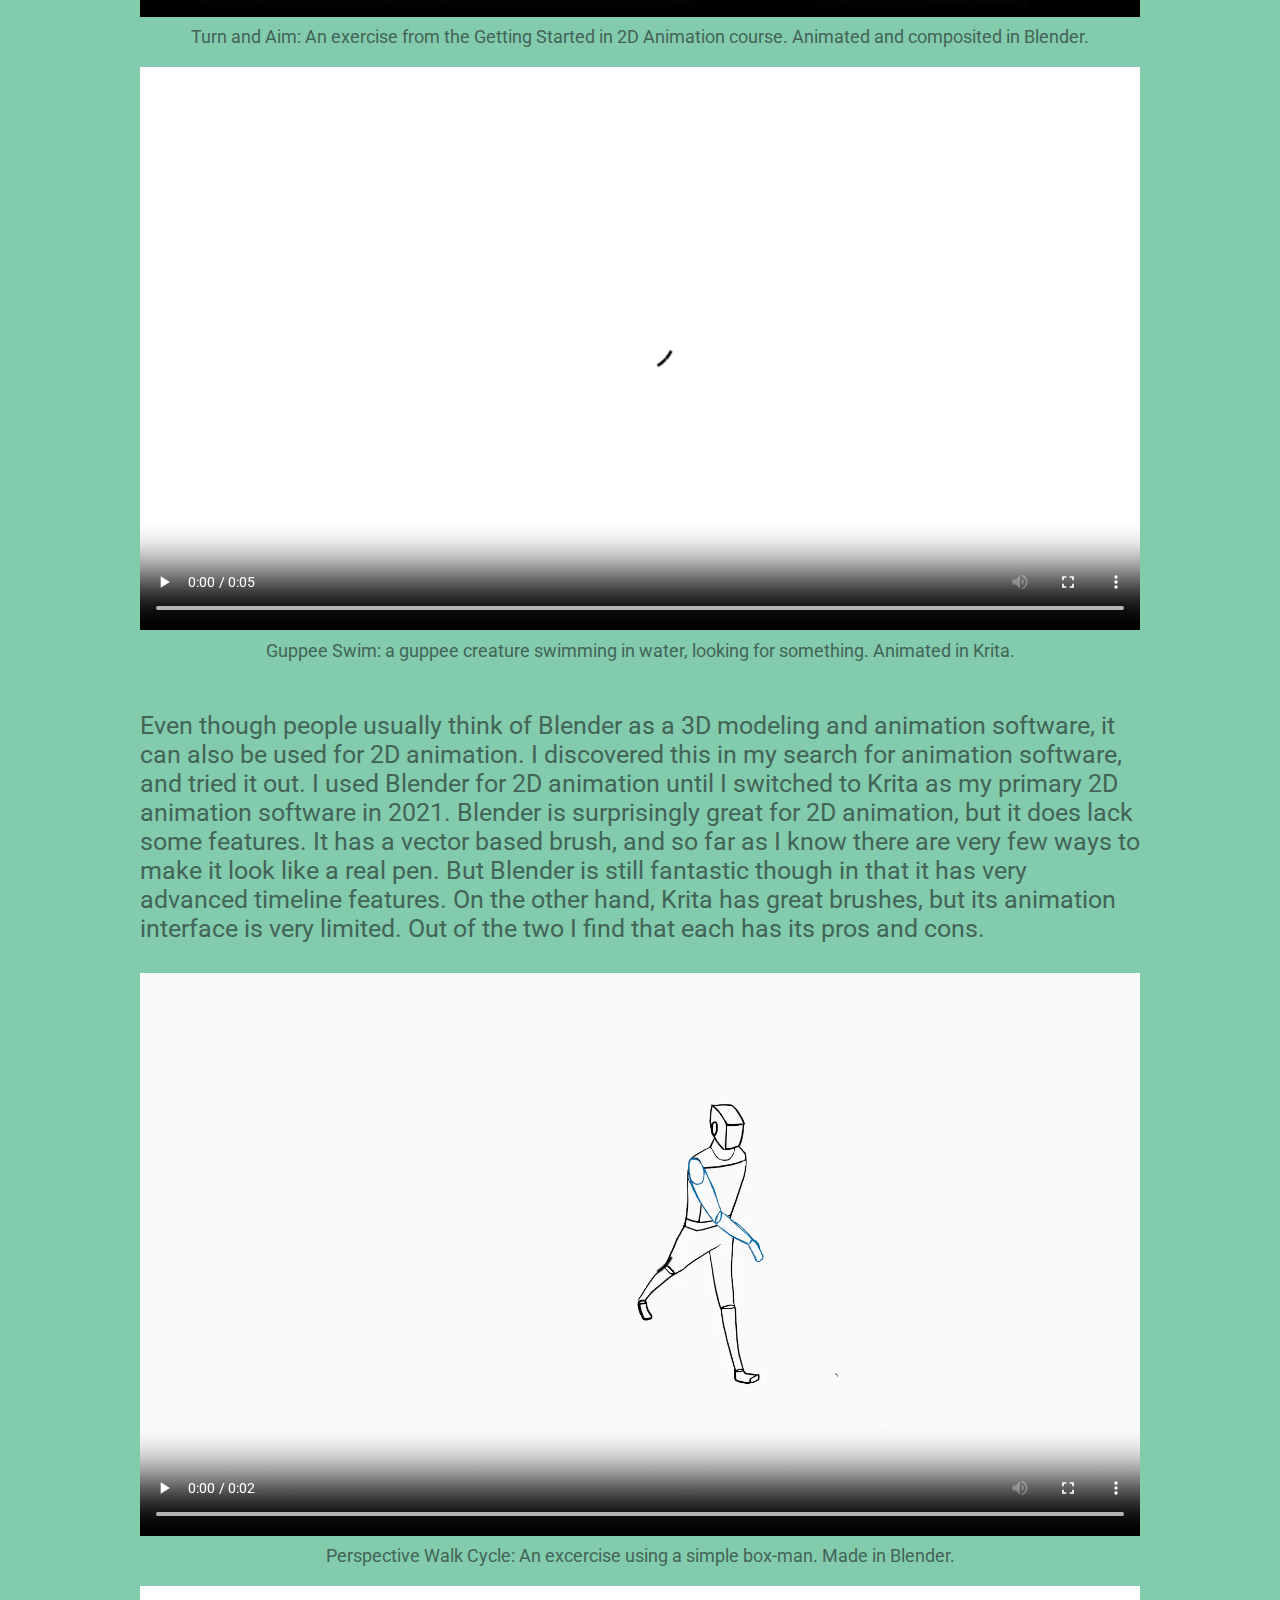
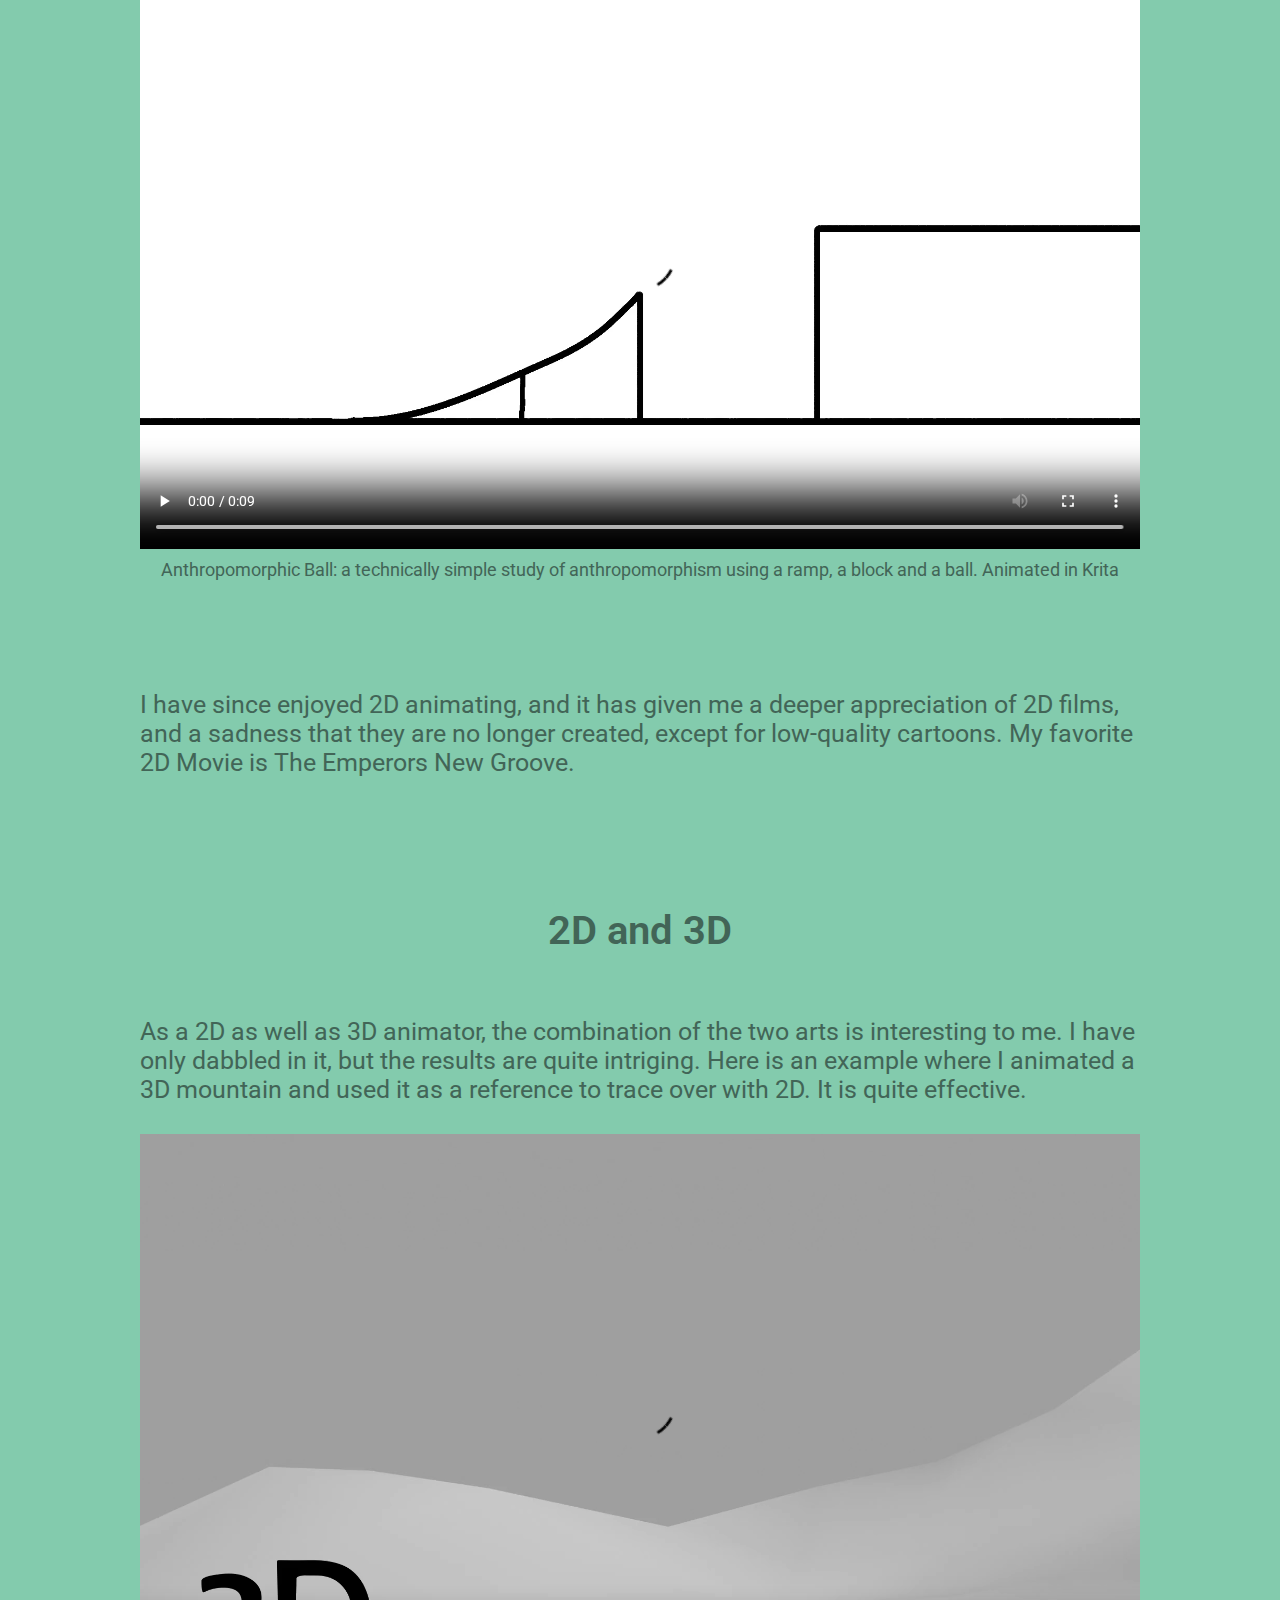
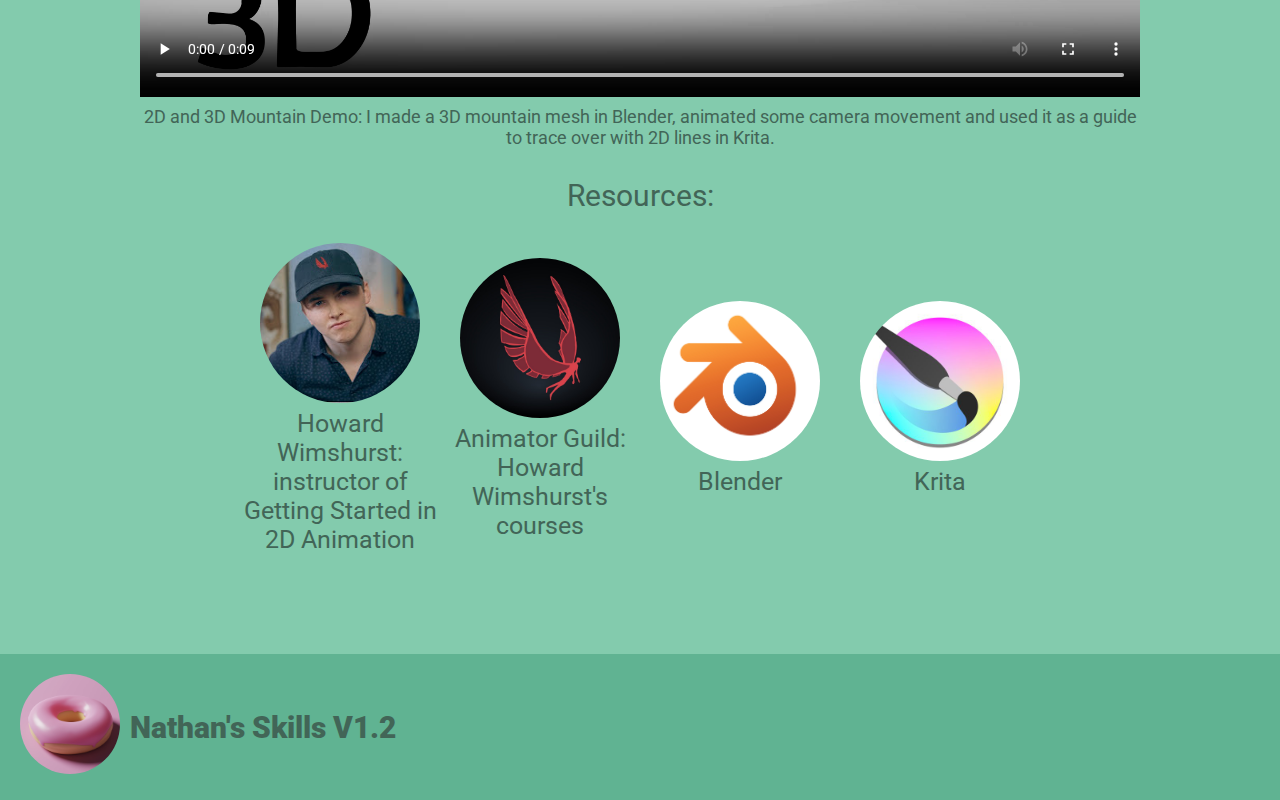
==== commit 8d6d36fe: "Add files via upload" ====
--- a/2D.html
+++ b/2D.html
@@ -4,6 +4,11 @@
     <title>
       2D Animation - Nathan's 2D Animation Portfolio | Nathan's Skills
     </title>
+    <link
+      rel="icon"
+      type="images/x-icon"
+      href="/Header_Media/favicon.ico.png"
+    />
     <meta
       name="description"
       content=" A collection of Nathan's top 2D drawn animations, plus 2D and 3D demo! "
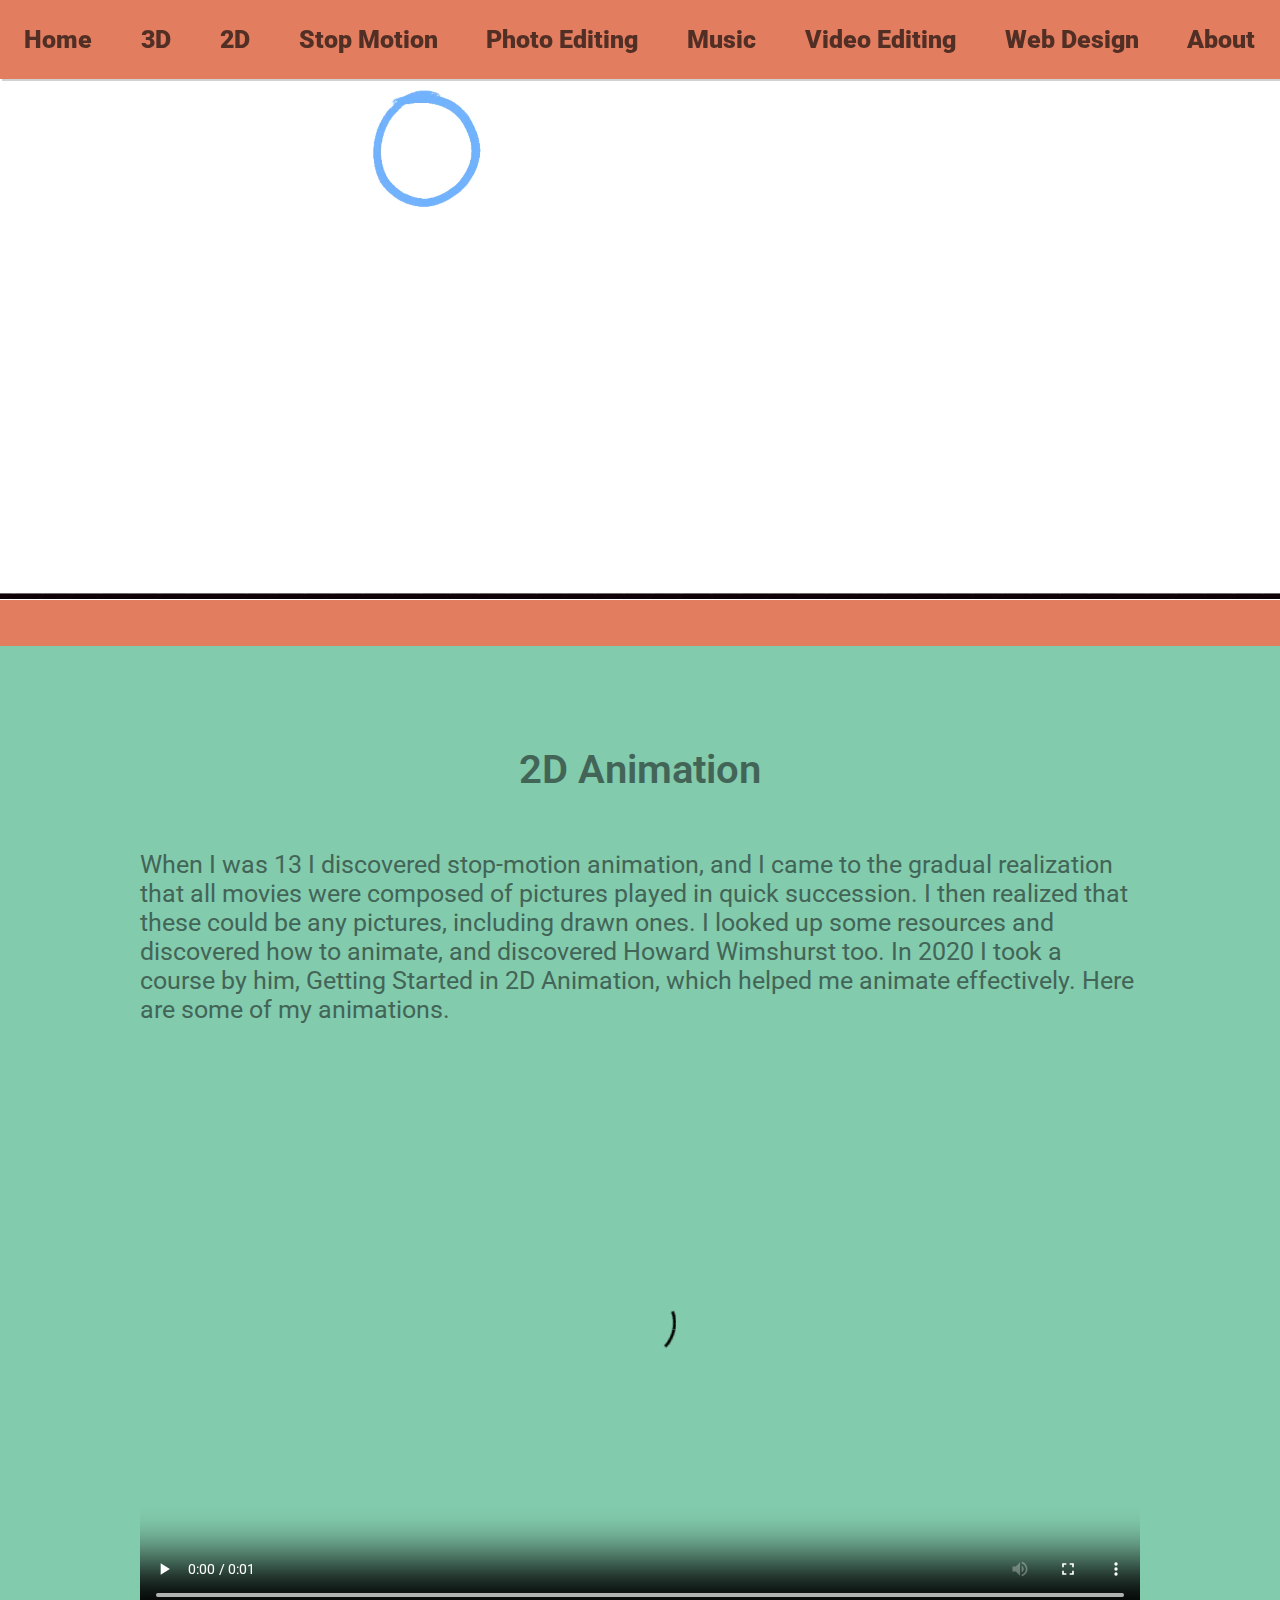
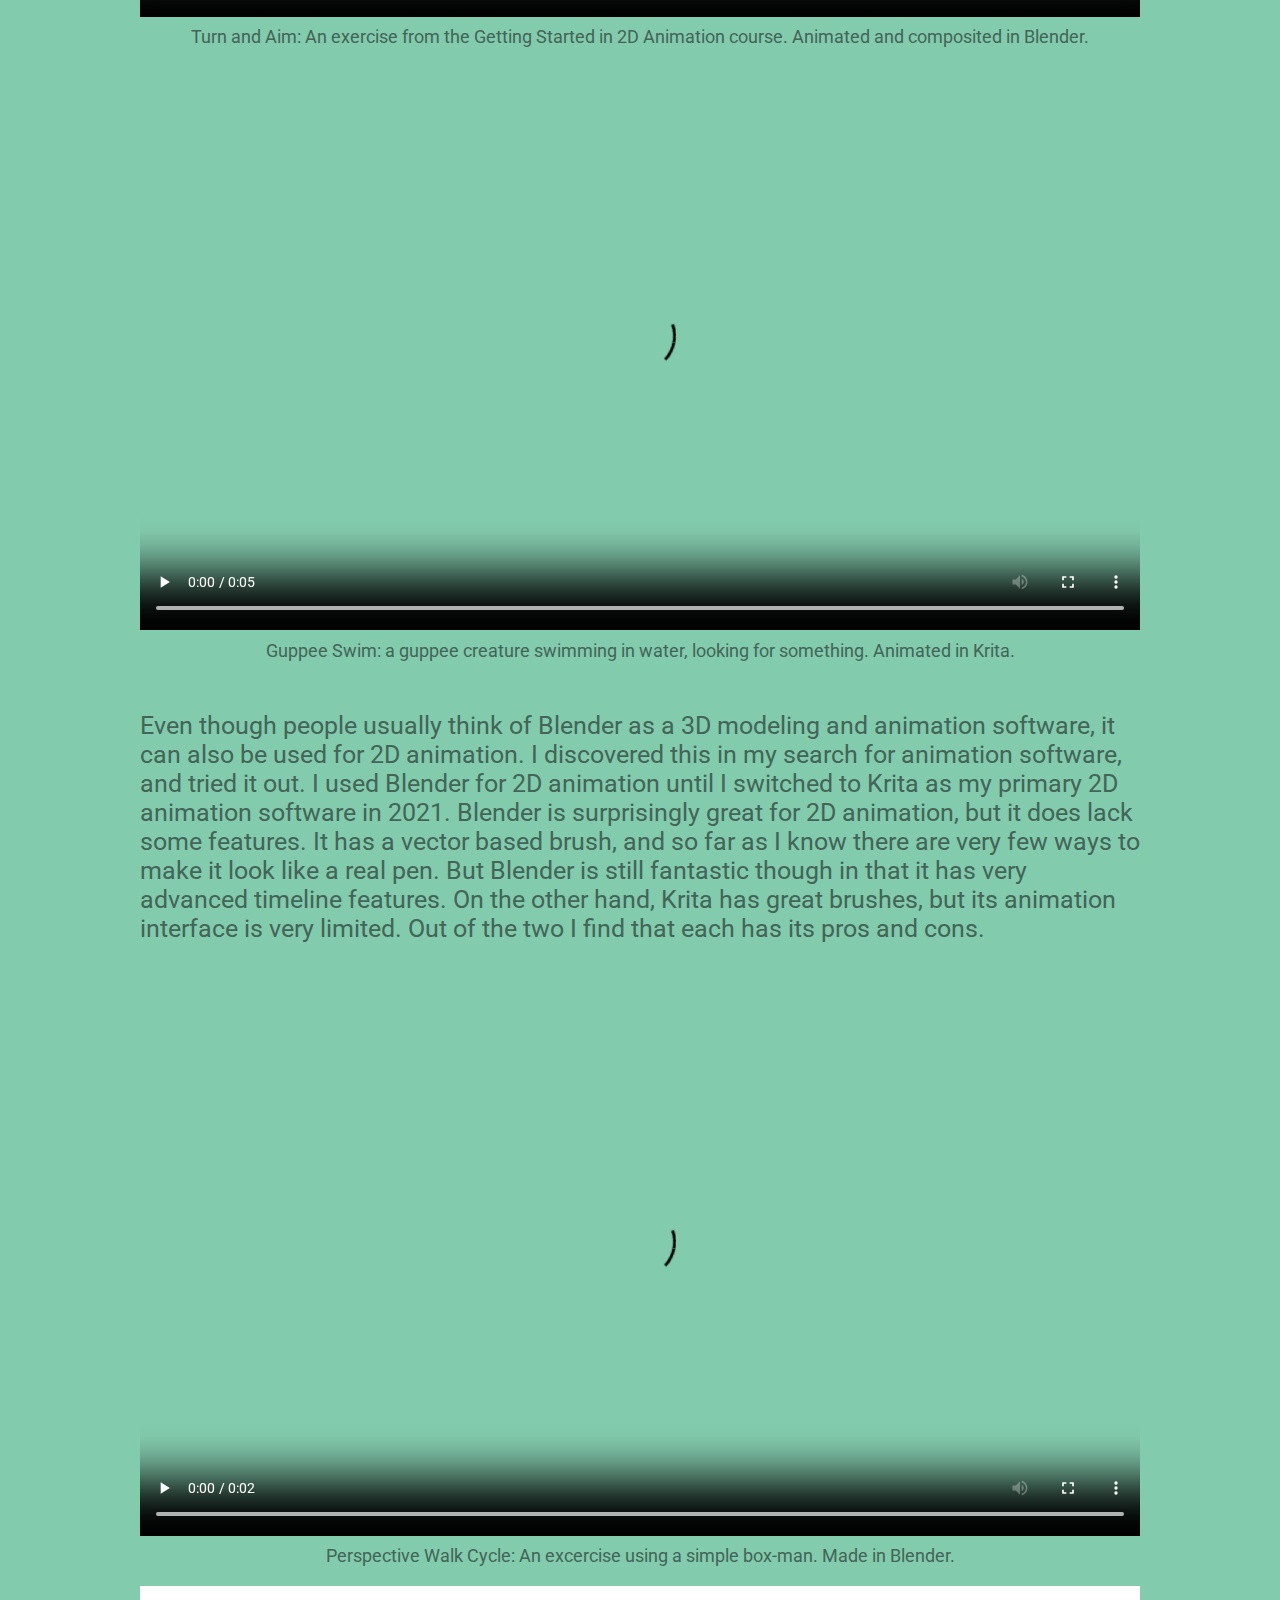
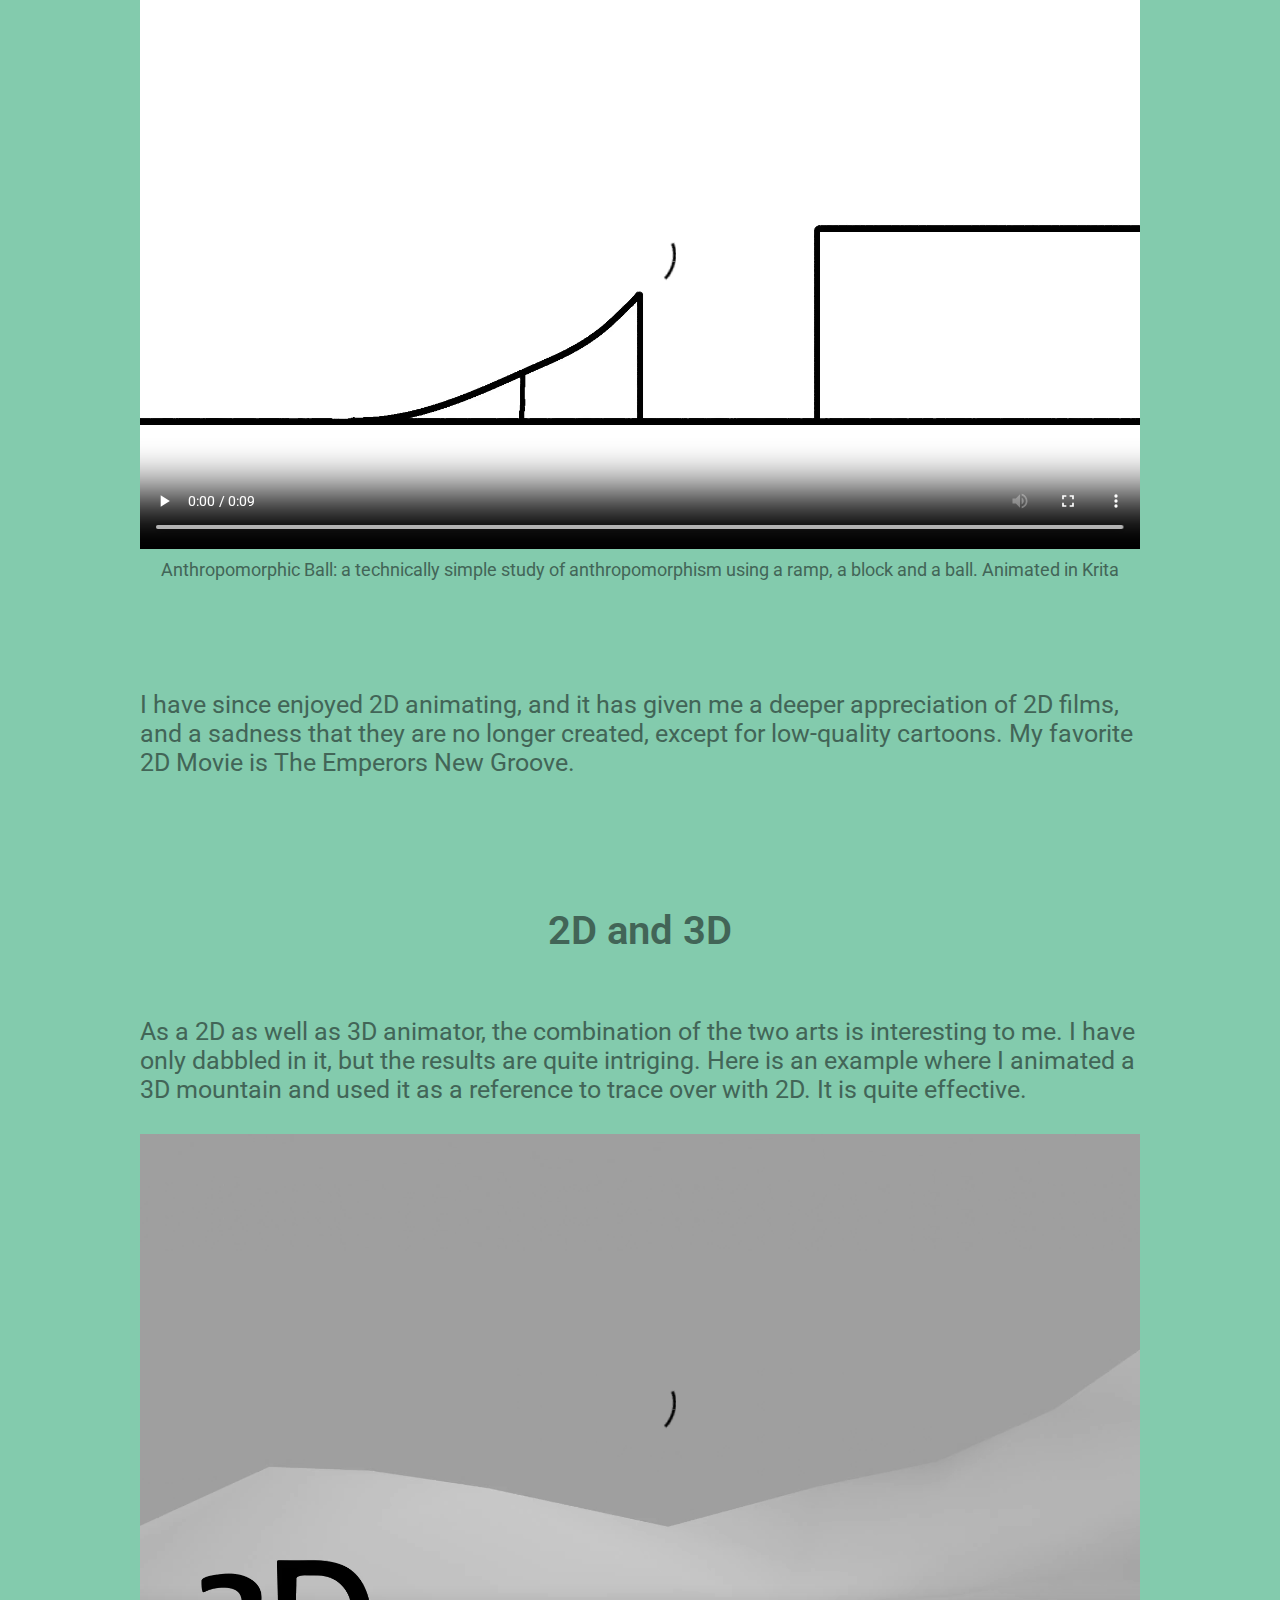
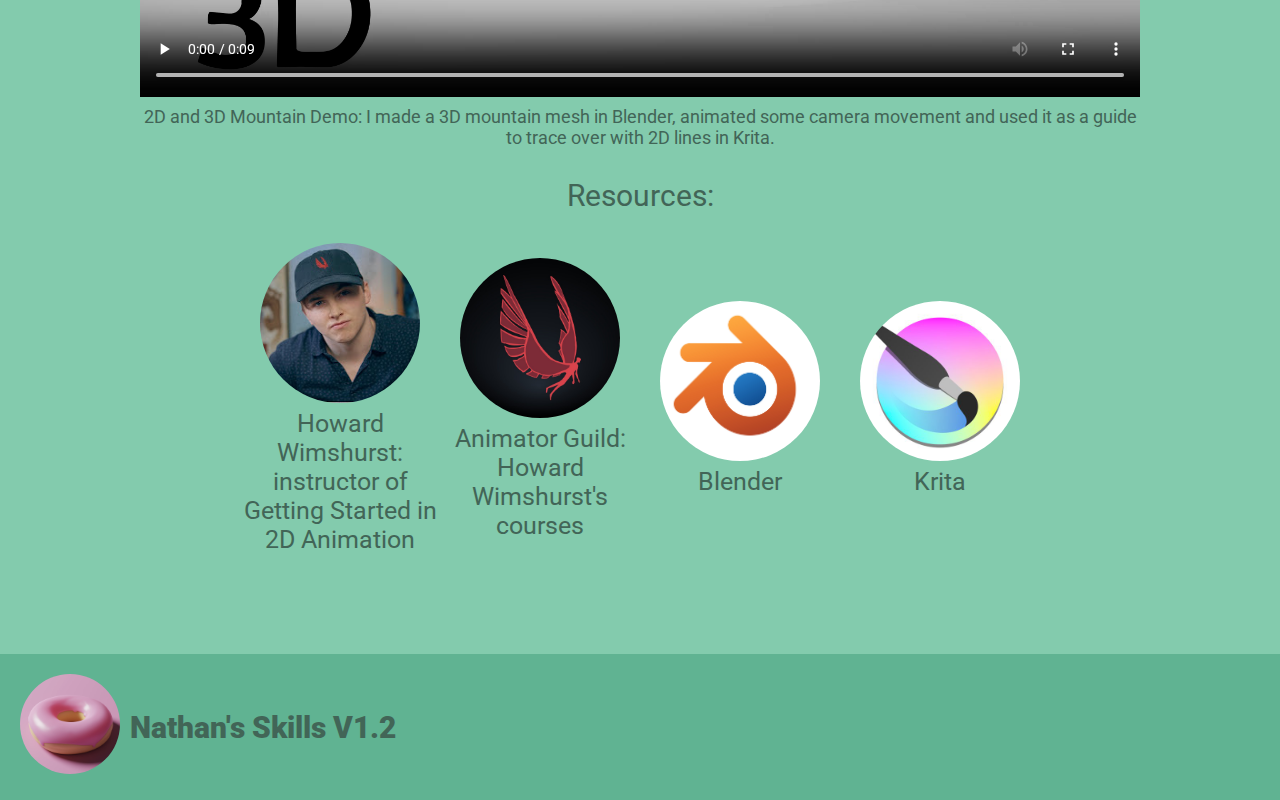
==== commit fd93afe4: "Add files via upload" ====
--- a/2D.html
+++ b/2D.html
@@ -9,6 +9,43 @@
       type="images/x-icon"
       href="/Header_Media/favicon.ico.png"
     />
+
+    <script type="application/ld+json">
+      {
+        "@context": "https://schema.org/",
+        "@type": "Person",
+        "name": "Nathan",
+        "url": "https://nathansskills.com/",
+        "image": "https://github.com/BubMcSquirts/Nathans_Skills_Website/blob/main/Media_Content/Donut_Logo.jpg",
+        "sameAs": "https://github.com/BubMcSquirts",
+        "jobTitle": "Photo Editer",
+        "worksFor": {
+          "@type": "Organization",
+          "name": "Self-Employed"
+        }
+      }
+    </script>
+    <meta property="og:title" content=Nathan's Skills Home>
+    <meta property="og:site_name" content="NathansSkills" />
+    <meta property="og:url" content="www.nathansskills.com" />
+    <meta
+      property="og:description"
+      content="The"
+      home
+      page
+      of
+      my
+      creative
+      portfolio
+      website,
+      nathansskills.
+    />
+    <meta property="og:type" content="" />
+    <meta
+      property="og:image"
+      content="https://nathansskills.com/Media_Content/Donut_Logo.jpg"
+    />
+    <meta name="viewport" content="width=device-width, initial-scale=1.0" />
     <meta
       name="description"
       content=" A collection of Nathan's top 2D drawn animations, plus 2D and 3D demo! "
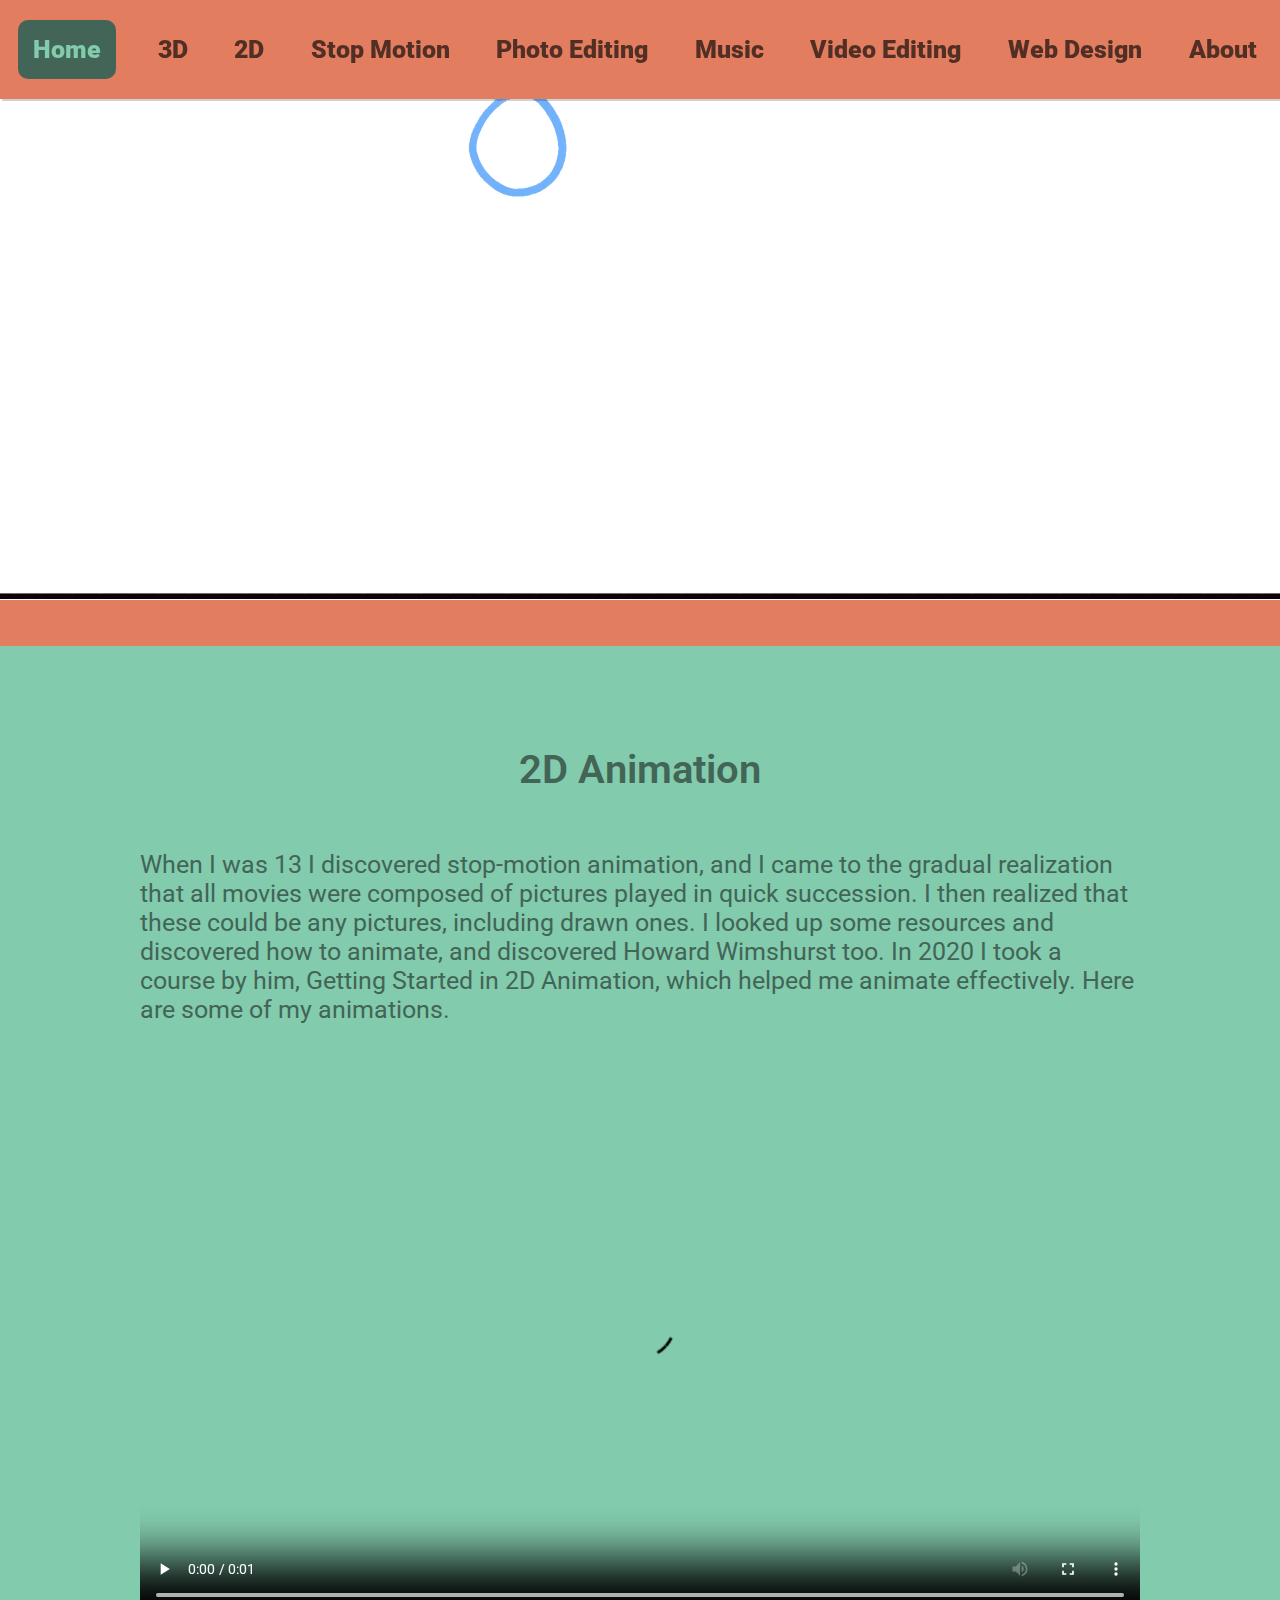
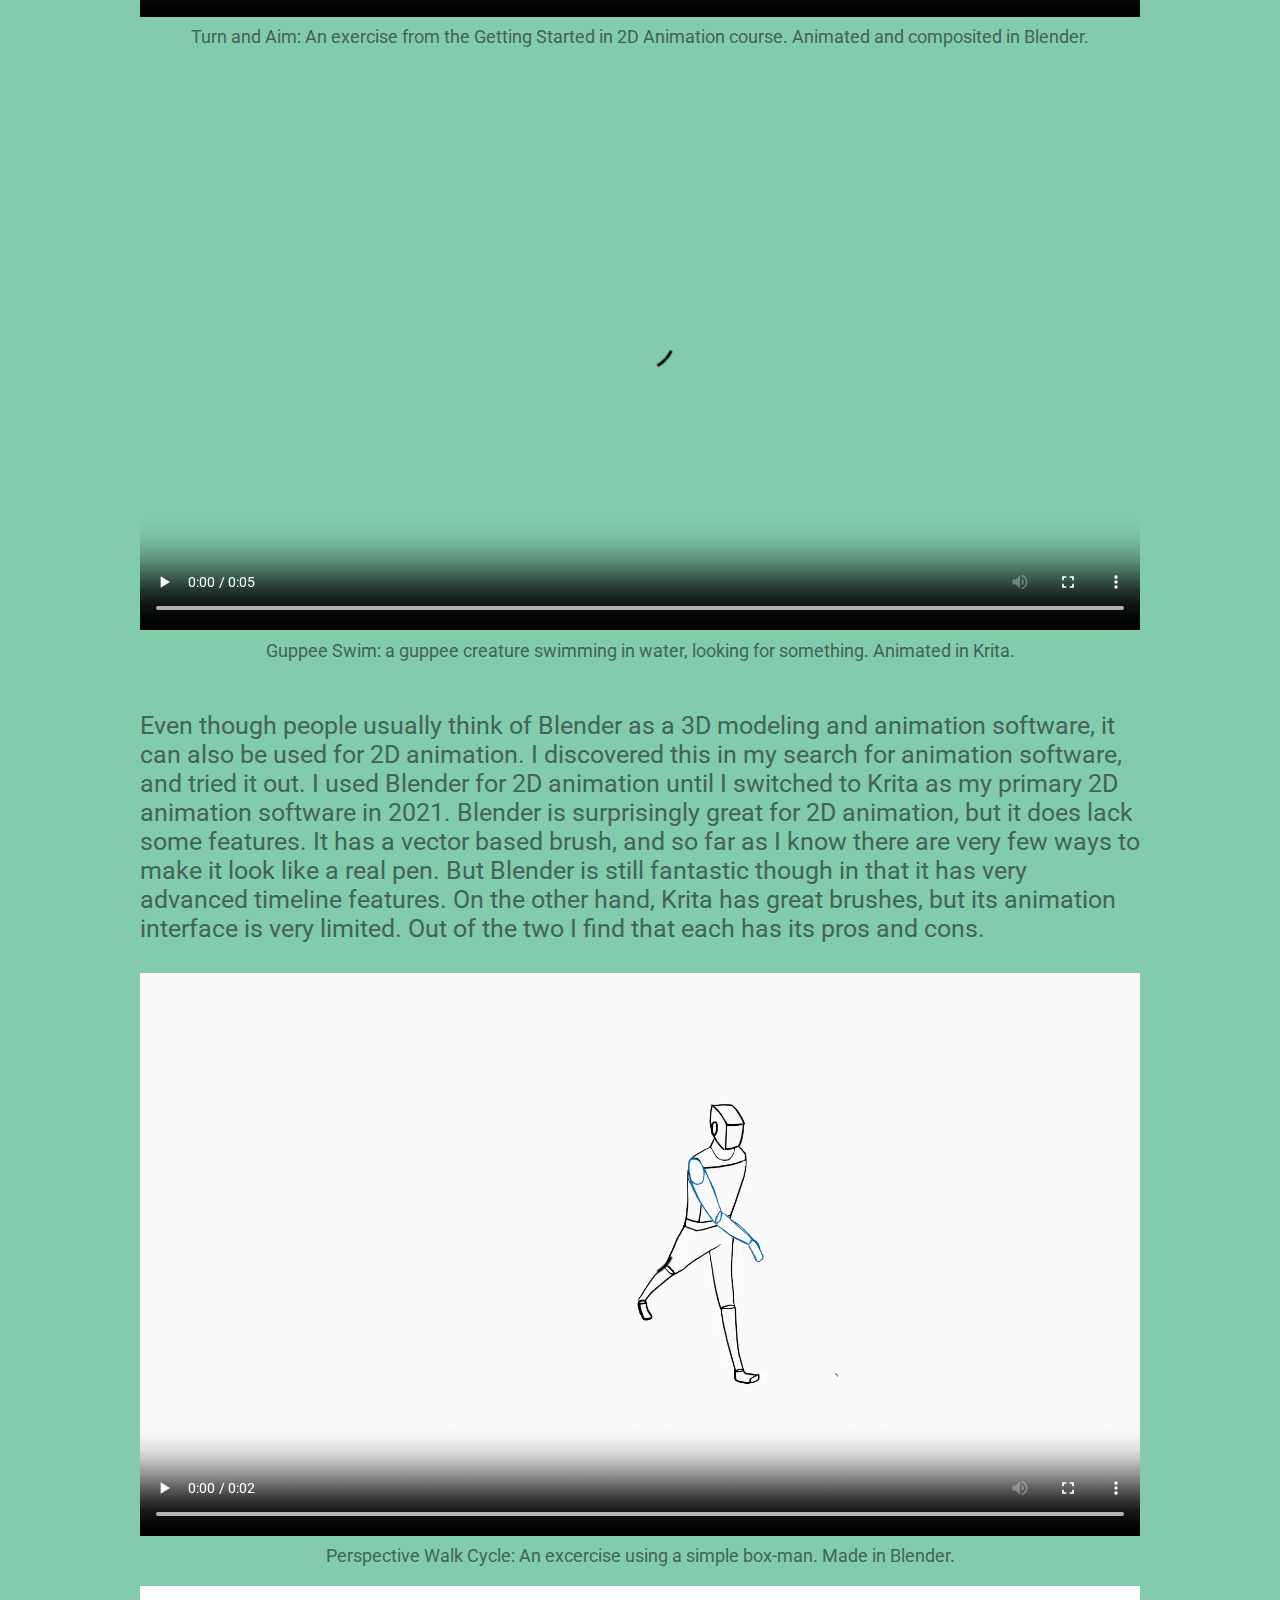
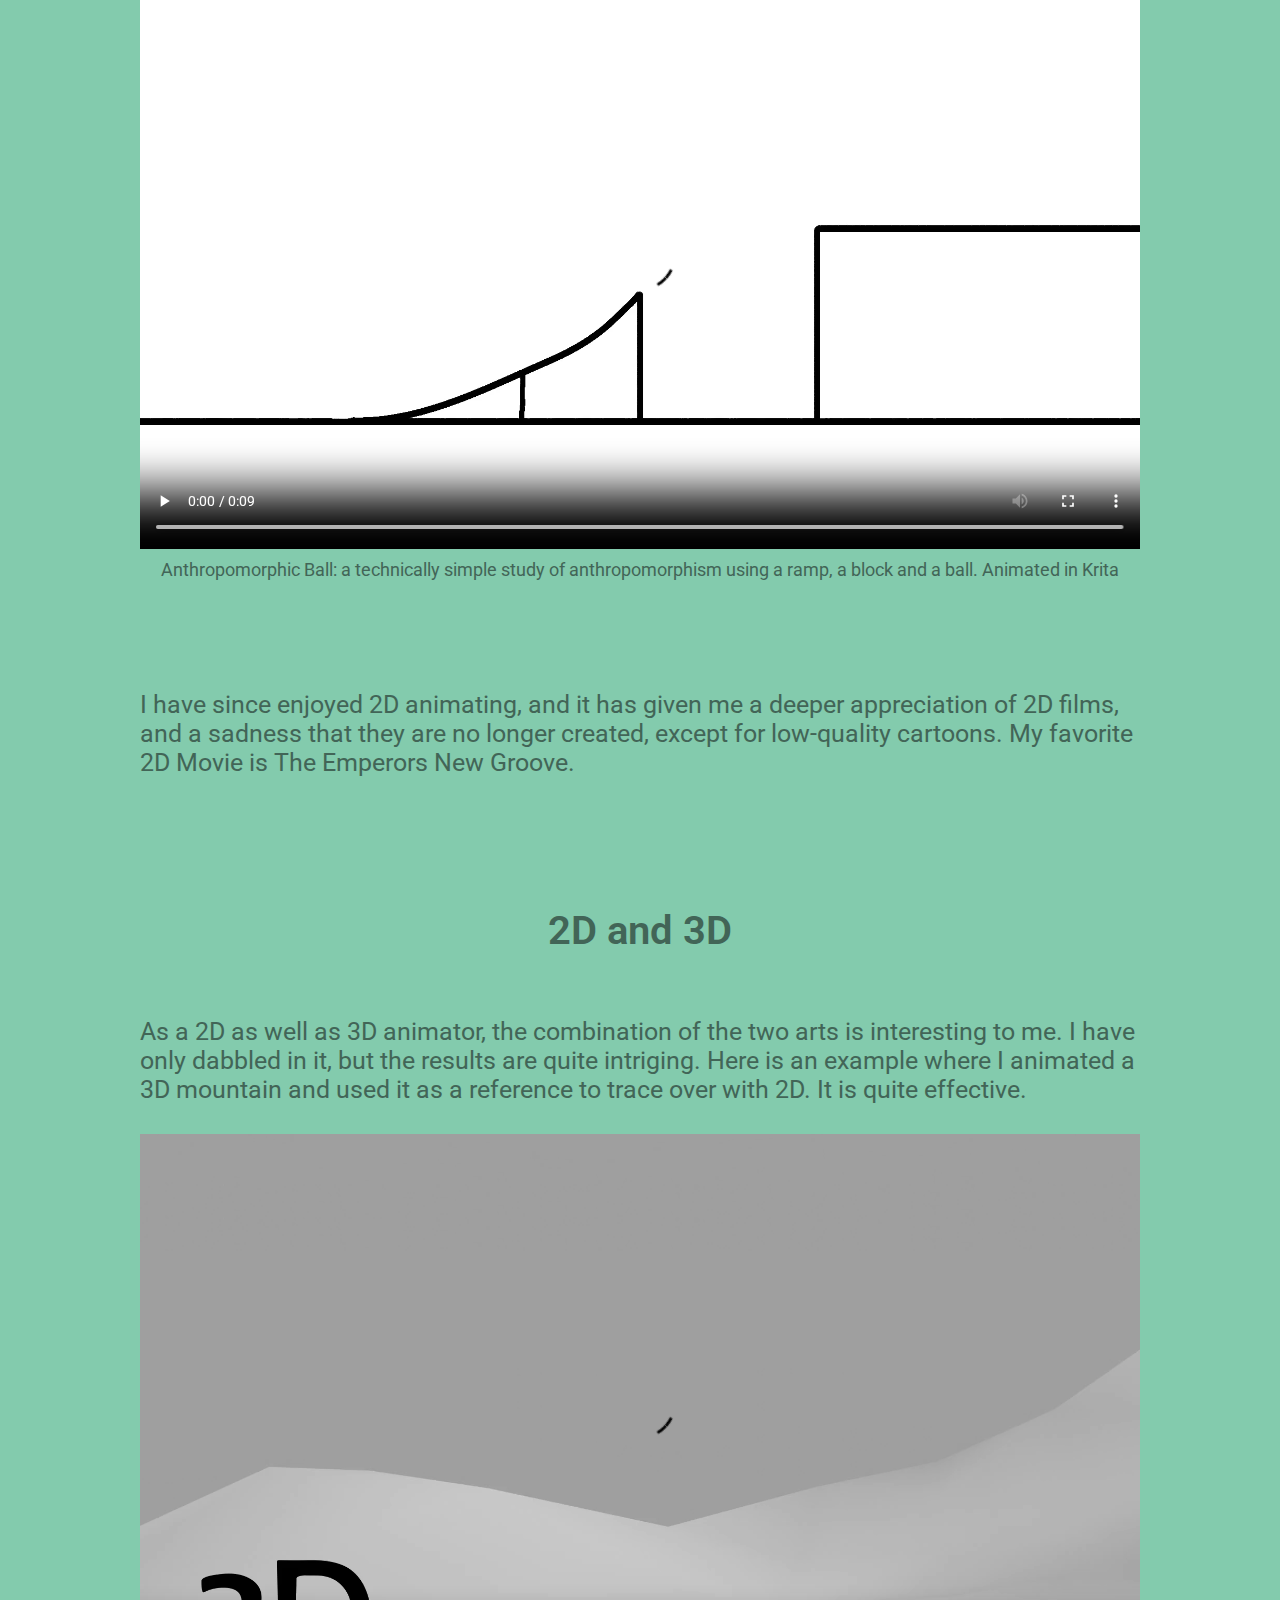
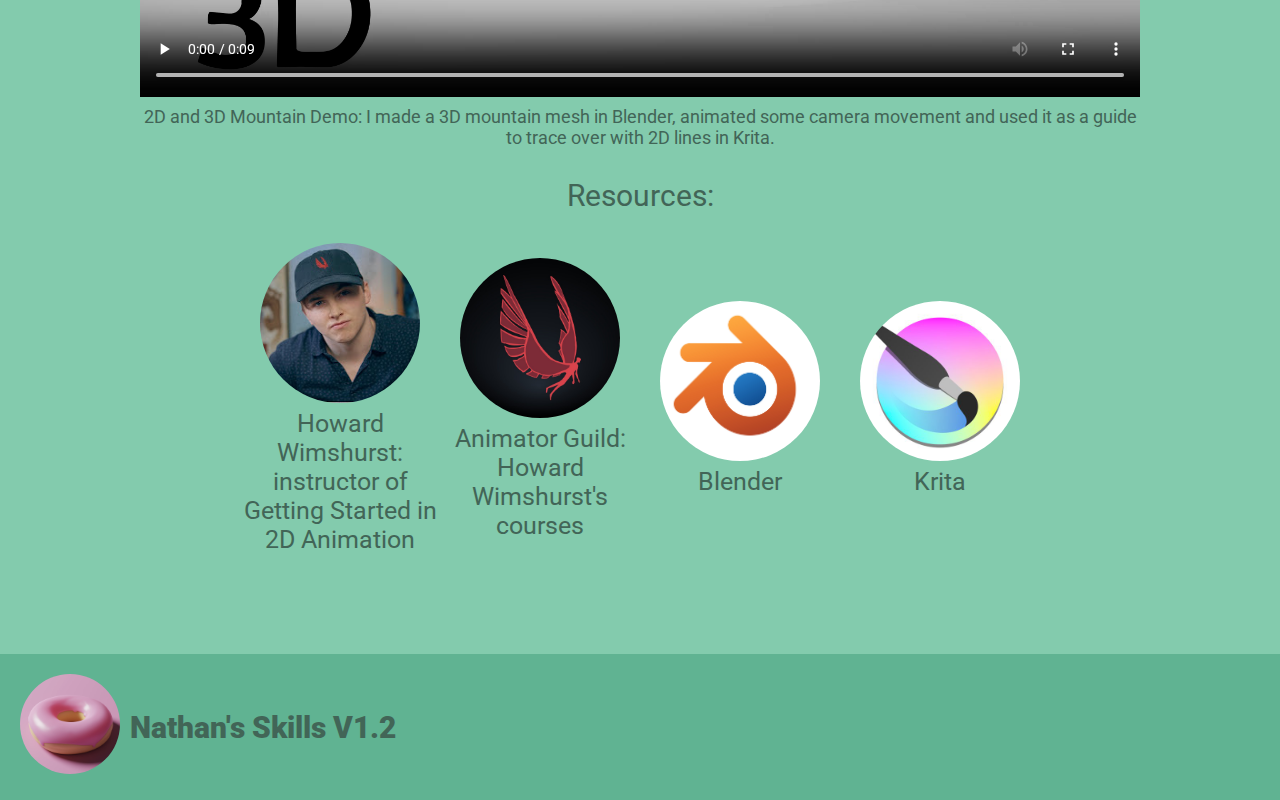
==== commit 0aacfaad: "Add files via upload" ====
--- a/2D.html
+++ b/2D.html
@@ -68,7 +68,7 @@
   <body>
     <div class="navigation-master">
       <div class="navigation-menu">
-        <a class="links" href="index.html" target="_blank">Home</a>
+        <a class="special-links" href="index.html">Home</a>
         <a class="links" href="3D.html">3D</a>
         <a class="links" href="2D.html">2D</a>
         <a class="links" href="stop_motion.html">Stop Motion</a>
@@ -76,7 +76,7 @@
         <a class="links" href="music.html">Music</a>
         <a class="links" href="video_editing.html">Video Editing</a>
         <a class="links" href="web_design.html">Web Design</a>
-        <a class="links" href="about.html" target="_blank">About</a>
+        <a class="links" href="about.html">About</a>
       </div>
     </div>
     <div>
--- a/portfolio.css
+++ b/portfolio.css
@@ -24,7 +24,7 @@
 .links {
     text-decoration: none;
     background-color: none;
-    border-radius: 5px;
+    border-radius: 0px;
     padding: 5px;
     color:  #522f25;
     margin-top: 20px;
@@ -39,8 +39,92 @@
 
 .links:hover {
     color:  #764234;
+    font-size: 35px;
+}
+
+.special-links {
+    text-decoration: none;
+    background-color: #426557;
+    border-radius: 10px;
+    padding: 15px;
+    color:  #83cbad;
+    margin-top: 20px;
+    margin-bottom: 20px;
     font-size: 25px;
-}
+    margin-left: auto;
+    margin-right: auto;
+    align-items: center;
+    transition: all;
+    transition-duration: 0.15s;
+}
+
+.special-links:hover{
+    font-size: 35px;
+}
+
+@media (max-width: 1080px) {
+    .links {
+        font-size: 18px;
+        padding: 3px;
+        margin-top: 14px;
+        margin-bottom: 14px;
+    }
+    .special-links {
+        font-size: 18px;
+        padding: 12px;
+        margin-top: 10px;
+        margin-bottom: 10px;
+    }
+    .special-links:hover{
+        font-size: 24px;
+    }
+    .links:hover{
+        font-size: 24px;
+    }
+}
+
+@media (max-width: 720px) {
+    .links {
+        font-size: 16px;
+        padding: 3px;
+        margin-top: 8px;
+        margin-bottom: 8px;
+    }
+    .special-links {
+        font-size: 16px;
+        padding: 10px;
+        margin-top: 8px;
+        margin-bottom: 8px;
+    }
+    .special-links:hover{
+        font-size: 22px;
+    }
+    .links:hover{
+        font-size: 22px;
+    }
+}
+
+@media (max-width: 400px) {
+    .links {
+        font-size: 14px;
+        padding: 2px;
+        margin-top: 6px;
+        margin-bottom: 6px;
+    }
+    .special-links {
+        font-size: 14px;
+        padding: 2px;
+        margin-top: 6px;
+        margin-bottom: 6px;
+    }
+    .special-links:hover{
+        font-size: 8px;
+    }
+    .links:hover{
+        font-size: 8px;
+    }
+}
+
 
 .header-image {
     width: 100%;
@@ -167,7 +251,7 @@
     align-items: center;
     width: 100%;
     max-width: 700px;
-    height: 1000px;
+    height: 100%;
     margin: auto;
 }
 
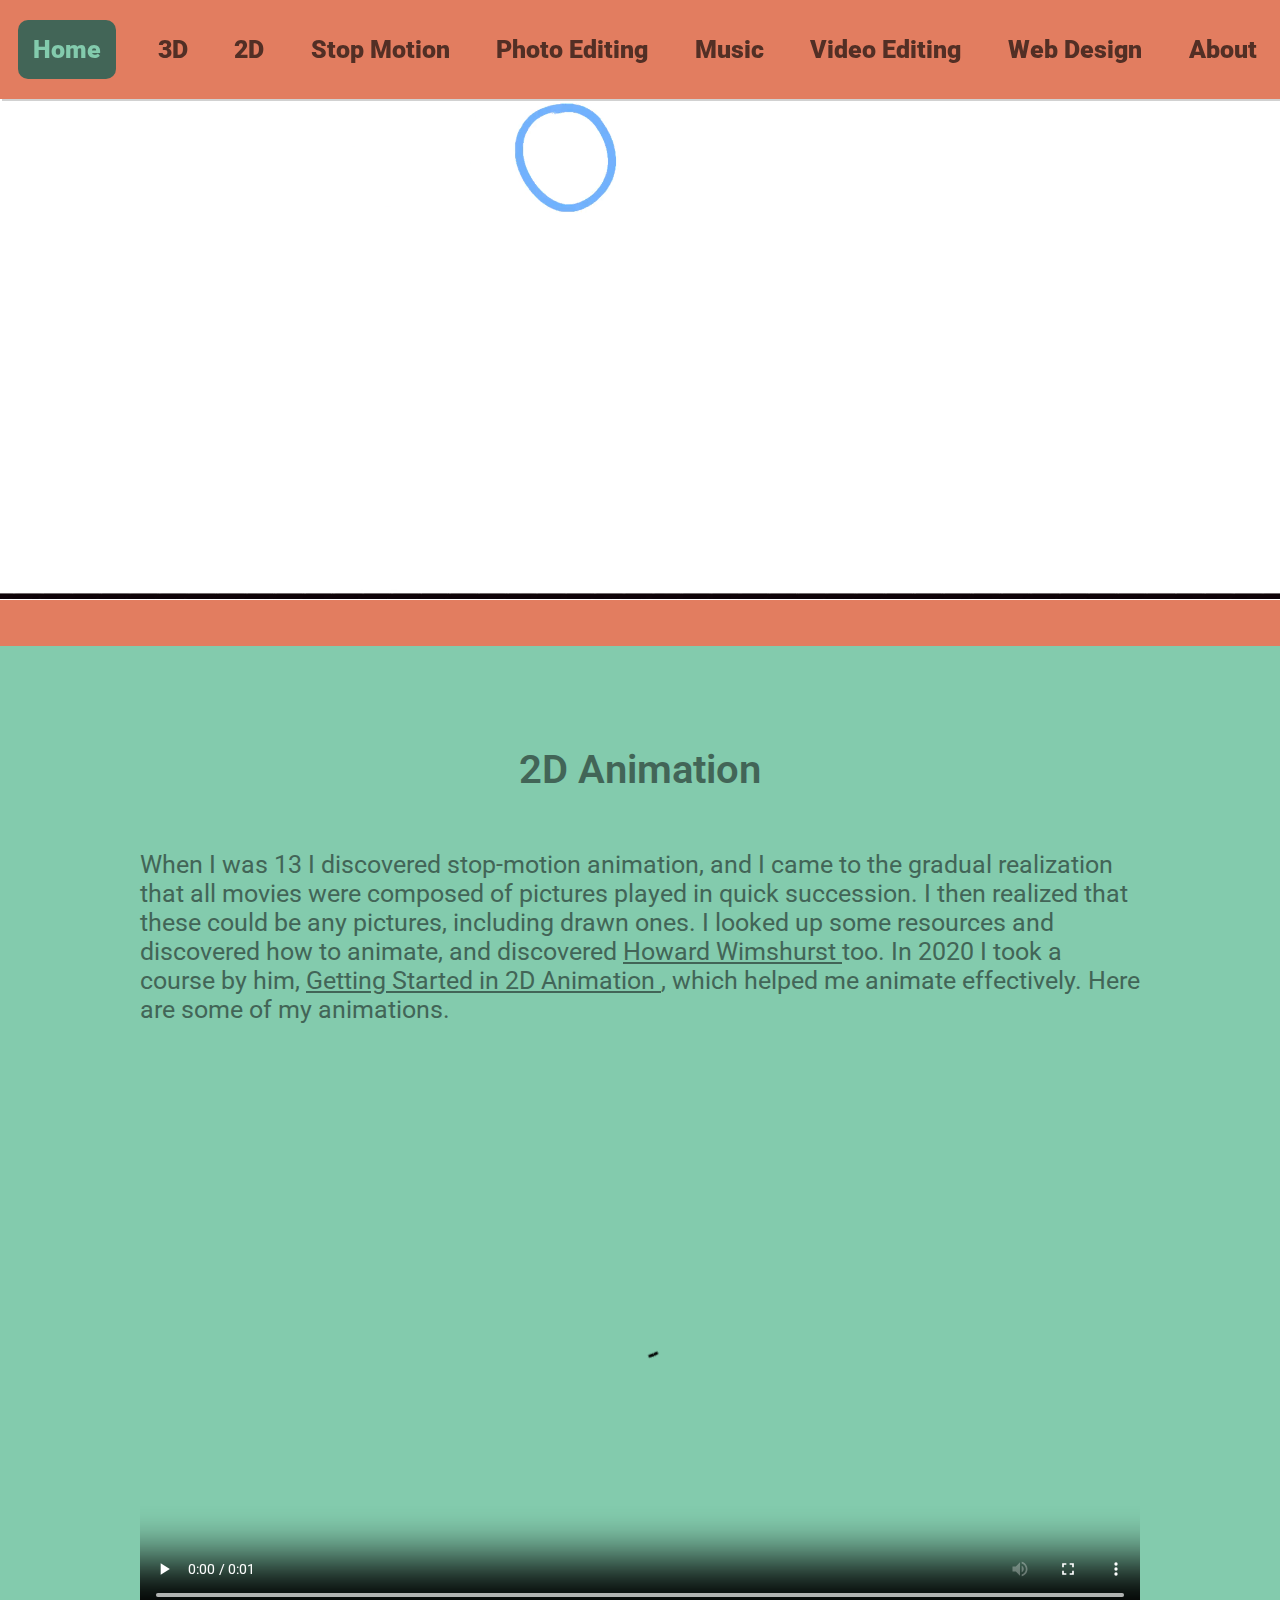
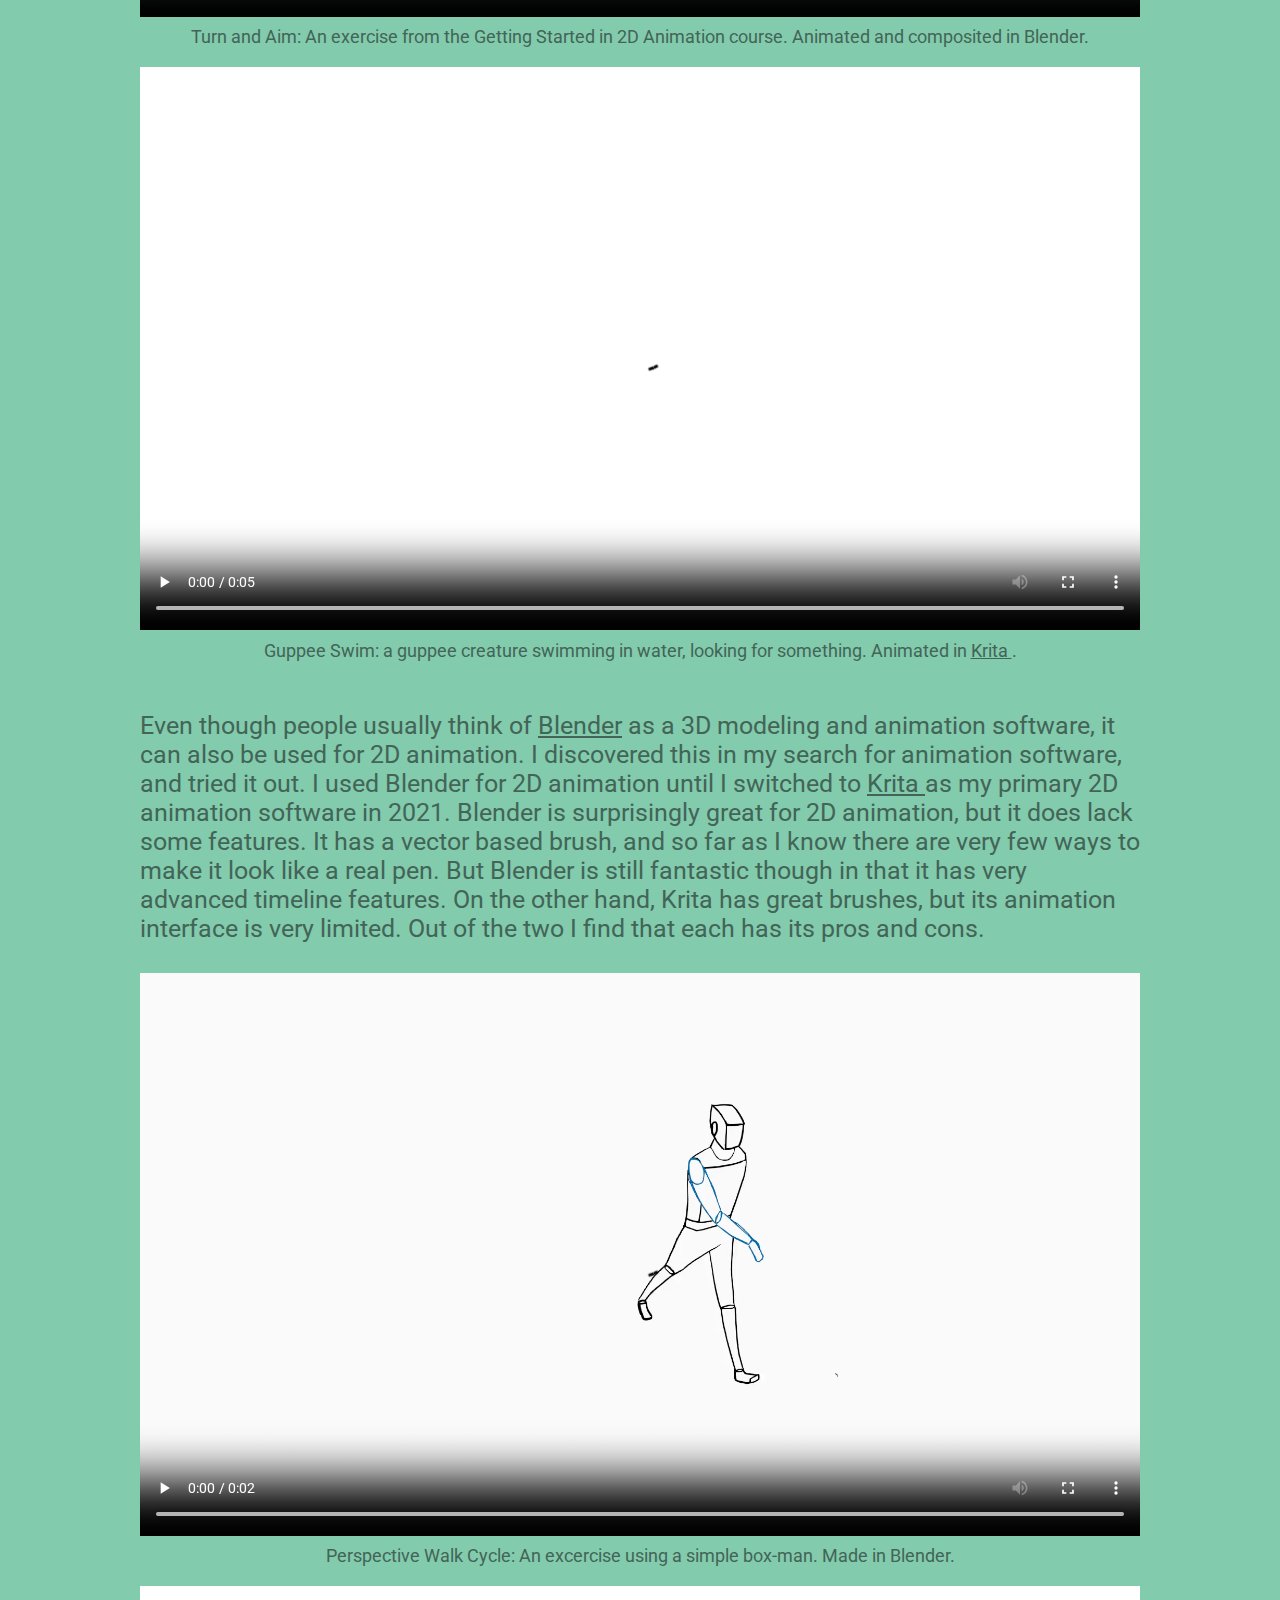
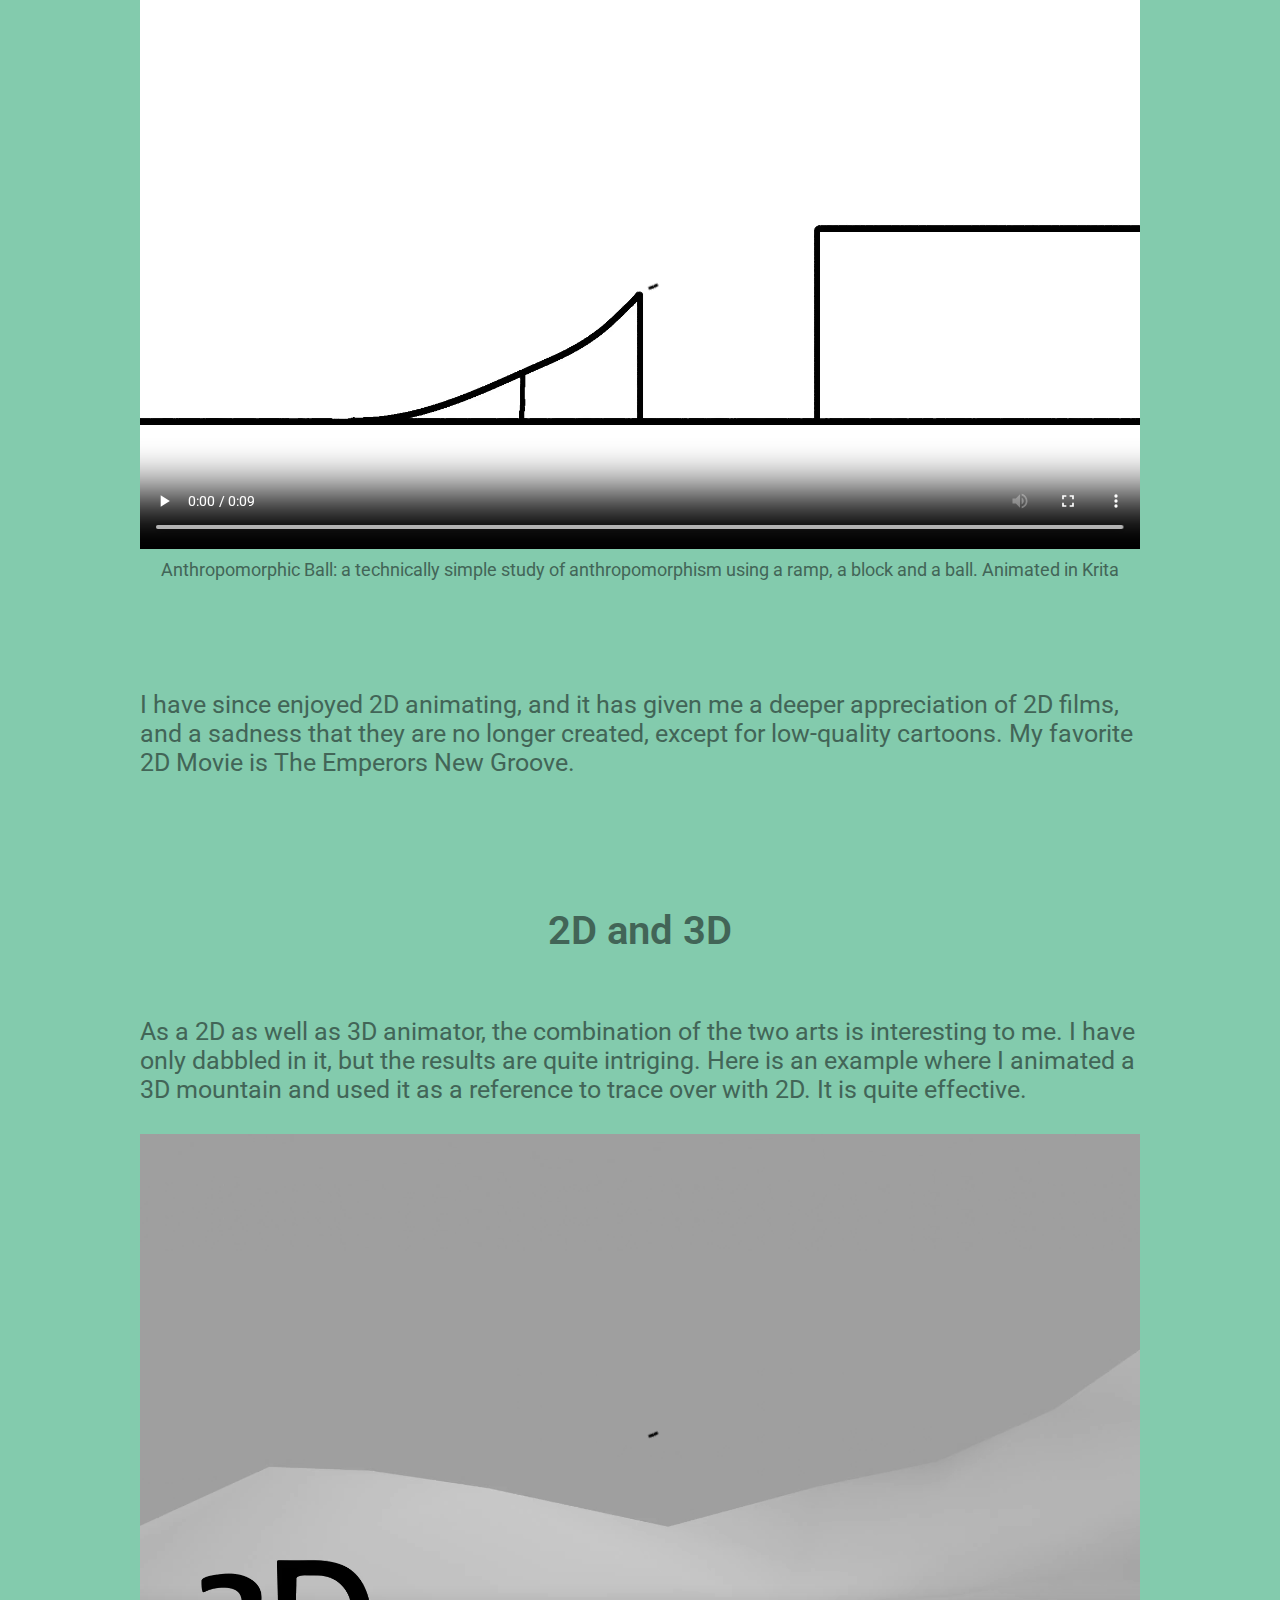
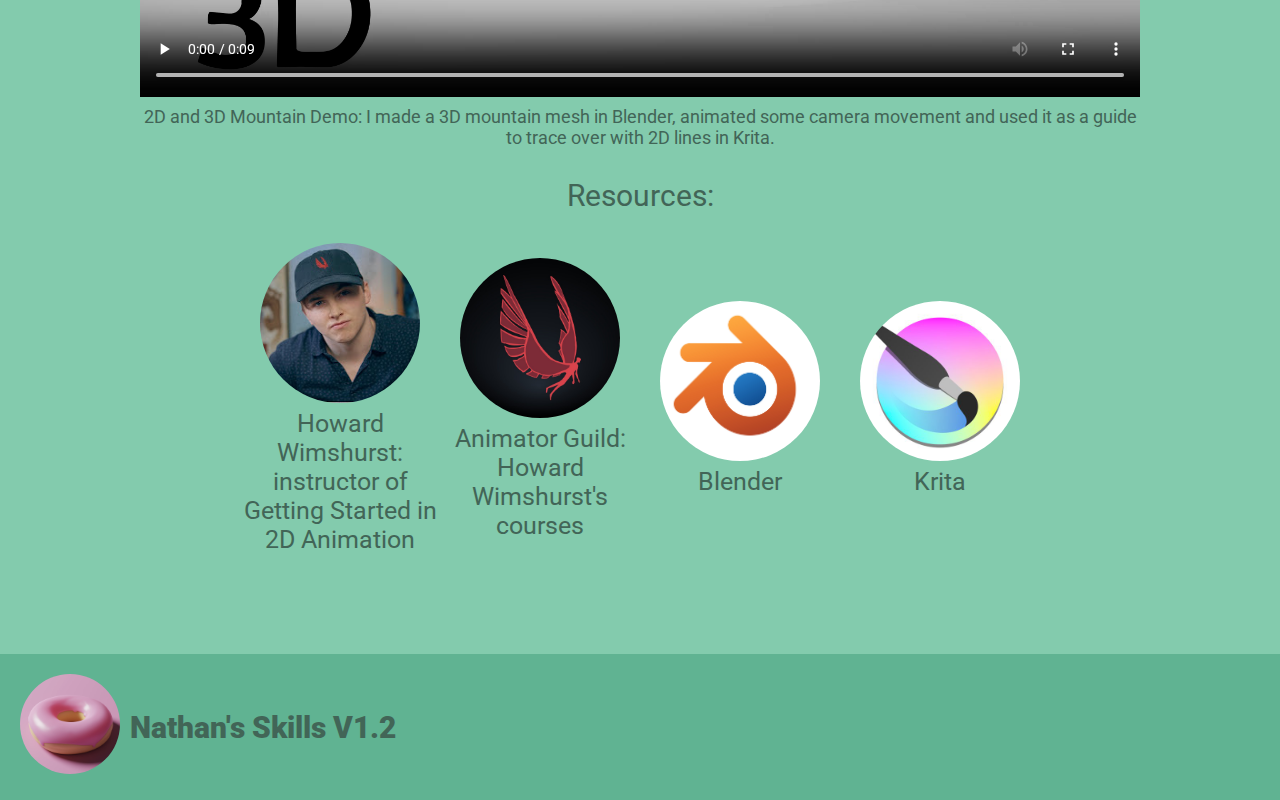
==== commit bb00730f: "Add files via upload" ====
--- a/2D.html
+++ b/2D.html
@@ -4,11 +4,7 @@
     <title>
       2D Animation - Nathan's 2D Animation Portfolio | Nathan's Skills
     </title>
-    <link
-      rel="icon"
-      type="images/x-icon"
-      href="/Header_Media/favicon.ico.png"
-    />
+    <link rel="icon" type="images/x-icon" href="Header_Media/favicon.ico.png" />
 
     <script type="application/ld+json">
       {
@@ -96,9 +92,20 @@
         gradual realization that all movies were composed of pictures played in
         quick succession. I then realized that these could be any pictures,
         including drawn ones. I looked up some resources and discovered how to
-        animate, and discovered Howard Wimshurst too. In 2020 I took a course by
-        him, Getting Started in 2D Animation, which helped me animate
-        effectively. Here are some of my animations.
+        animate, and discovered
+        <a
+          class="text-links"
+          href="https://www.youtube.com/user/HowardWimshurst"
+          target="_blank"
+          >Howard Wimshurst
+        </a>
+        too. In 2020 I took a course by him,
+        <a
+          class="text-links"
+          href="https://www.animatorguild.com/getting-started.html"
+          target="_blank"
+          >Getting Started in 2D Animation </a
+        >, which helped me animate effectively. Here are some of my animations.
       </div>
     </div>
     <div>
@@ -116,21 +123,30 @@
       </video>
       <div class="content-discription">
         Guppee Swim: a guppee creature swimming in water, looking for something.
-        Animated in Krita.
+        Animated in
+        <a class="text-links" href="https://krita.org/" target="_blank"
+          >Krita </a
+        >.
       </div>
       <div class="introduction-box">
         <div class="page-introduction">
-          Even though people usually think of Blender as a 3D modeling and
-          animation software, it can also be used for 2D animation. I discovered
-          this in my search for animation software, and tried it out. I used
-          Blender for 2D animation until I switched to Krita as my primary 2D
-          animation software in 2021. Blender is surprisingly great for 2D
-          animation, but it does lack some features. It has a vector based
-          brush, and so far as I know there are very few ways to make it look
-          like a real pen. But Blender is still fantastic though in that it has
-          very advanced timeline features. On the other hand, Krita has great
-          brushes, but its animation interface is very limited. Out of the two I
-          find that each has its pros and cons.
+          Even though people usually think of
+          <a class="text-links" href="https://www.blender.org/" target="_blank"
+            >Blender</a
+          >
+          as a 3D modeling and animation software, it can also be used for 2D
+          animation. I discovered this in my search for animation software, and
+          tried it out. I used Blender for 2D animation until I switched to
+          <a class="text-links" href="https://krita.org/" target="_blank"
+            >Krita
+          </a>
+          as my primary 2D animation software in 2021. Blender is surprisingly
+          great for 2D animation, but it does lack some features. It has a
+          vector based brush, and so far as I know there are very few ways to
+          make it look like a real pen. But Blender is still fantastic though in
+          that it has very advanced timeline features. On the other hand, Krita
+          has great brushes, but its animation interface is very limited. Out of
+          the two I find that each has its pros and cons.
         </div>
       </div>
     </div>
--- a/portfolio.css
+++ b/portfolio.css
@@ -168,6 +168,22 @@
     max-width: 1000px;
 }
 
+.text-links{
+    color: #426557;
+    text-decoration: underline;
+    transition: all;
+    transition-duration: 0.15s;
+}
+
+.text-links:hover{
+    color: #E27D60;
+    text-decoration: none;
+    padding: 1%;
+    font-size: 120%;
+    background-color: #426557;
+    border-radius: 6px;
+}
+
 .videos {
     width: 100%;
     max-width: 1000px;
@@ -196,8 +212,6 @@
     font-weight: 400;
     margin-bottom: 20px;
     text-align: center;
-    display: flex;
-    flex-direction: column;
 }
 
 .page-title {
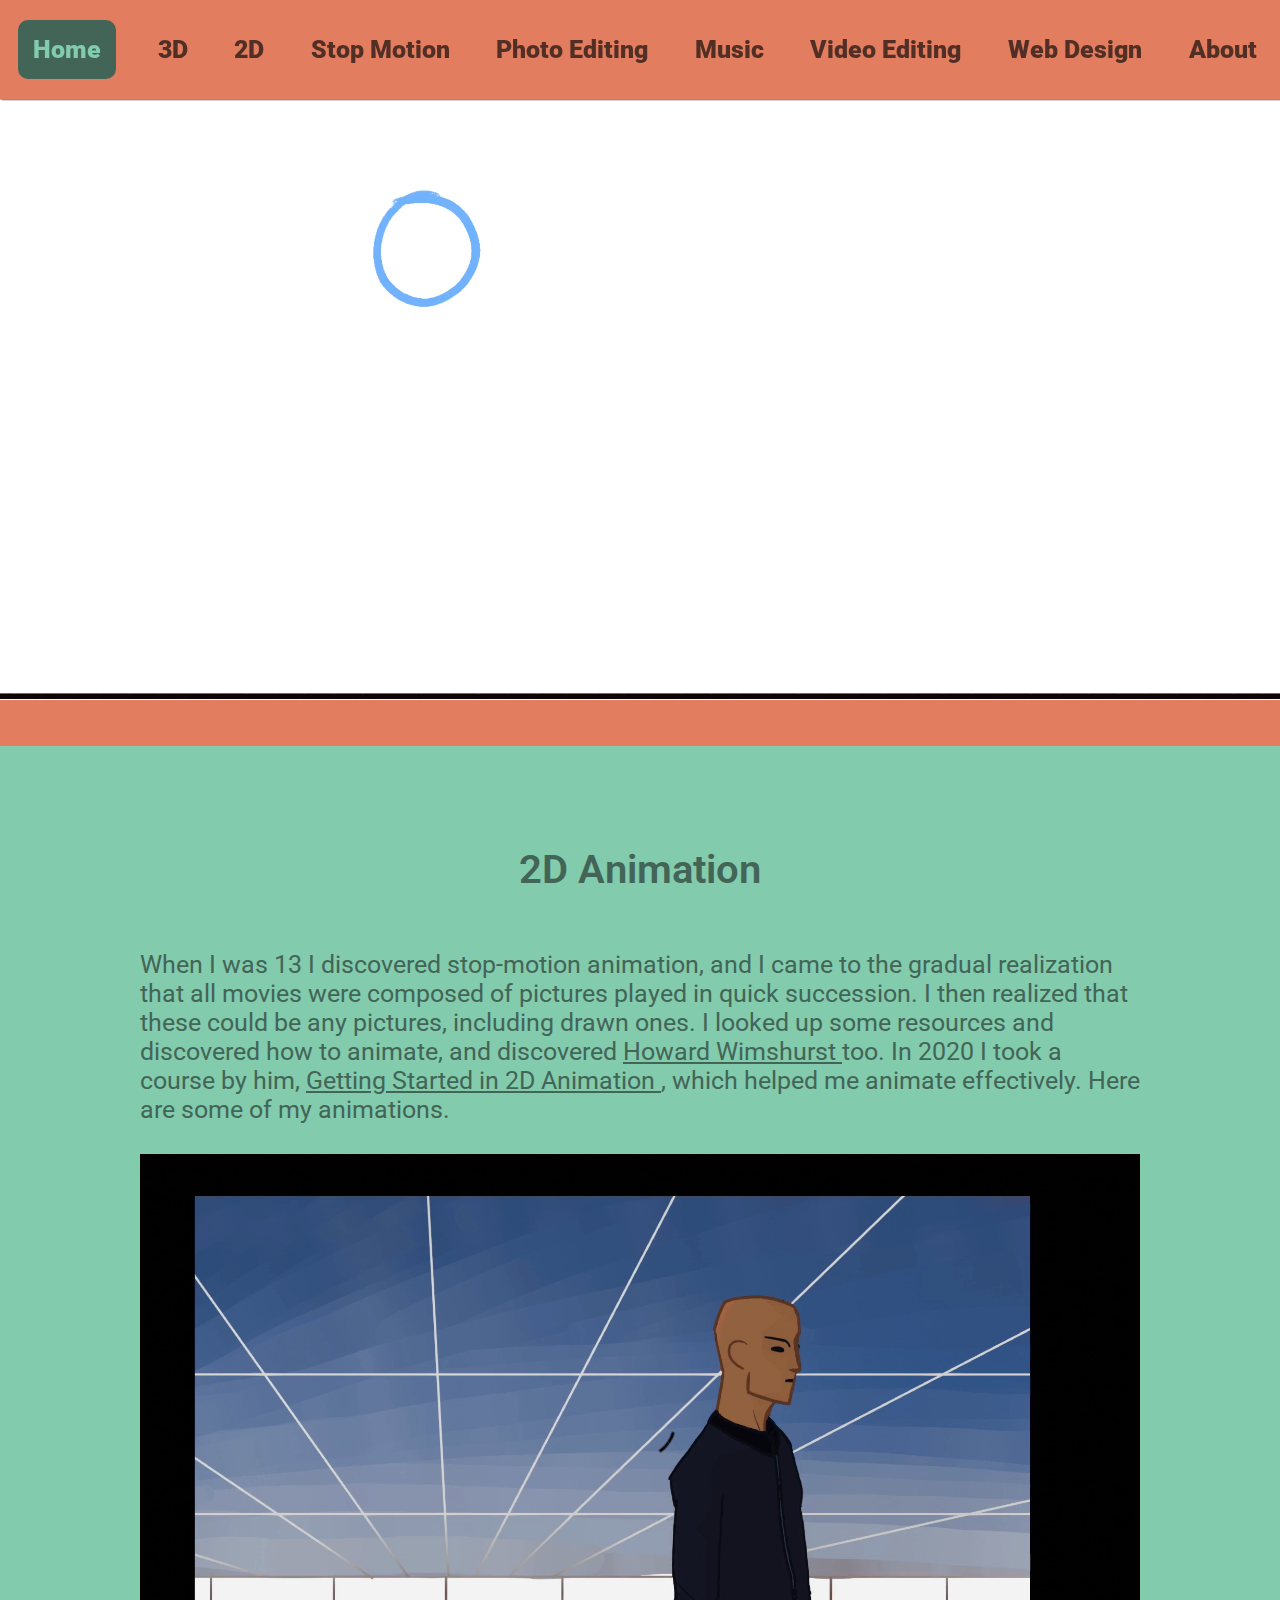
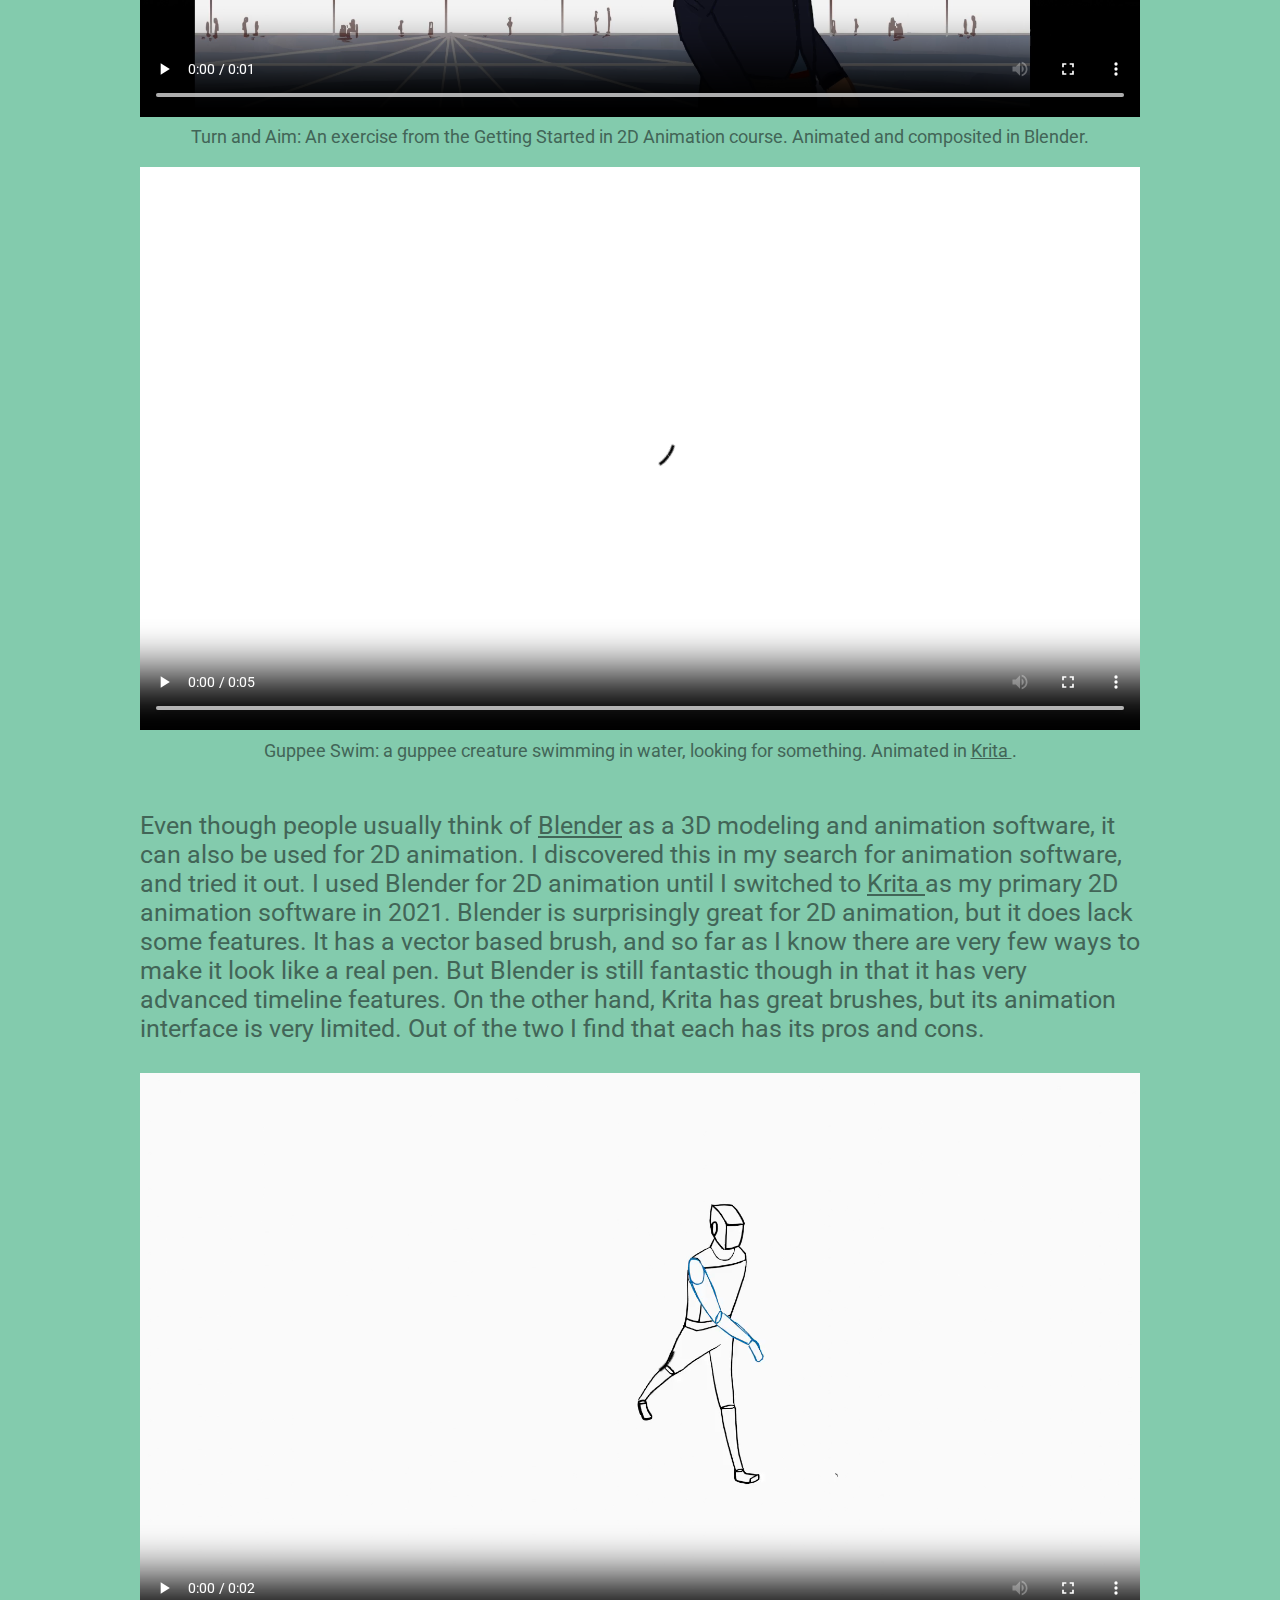
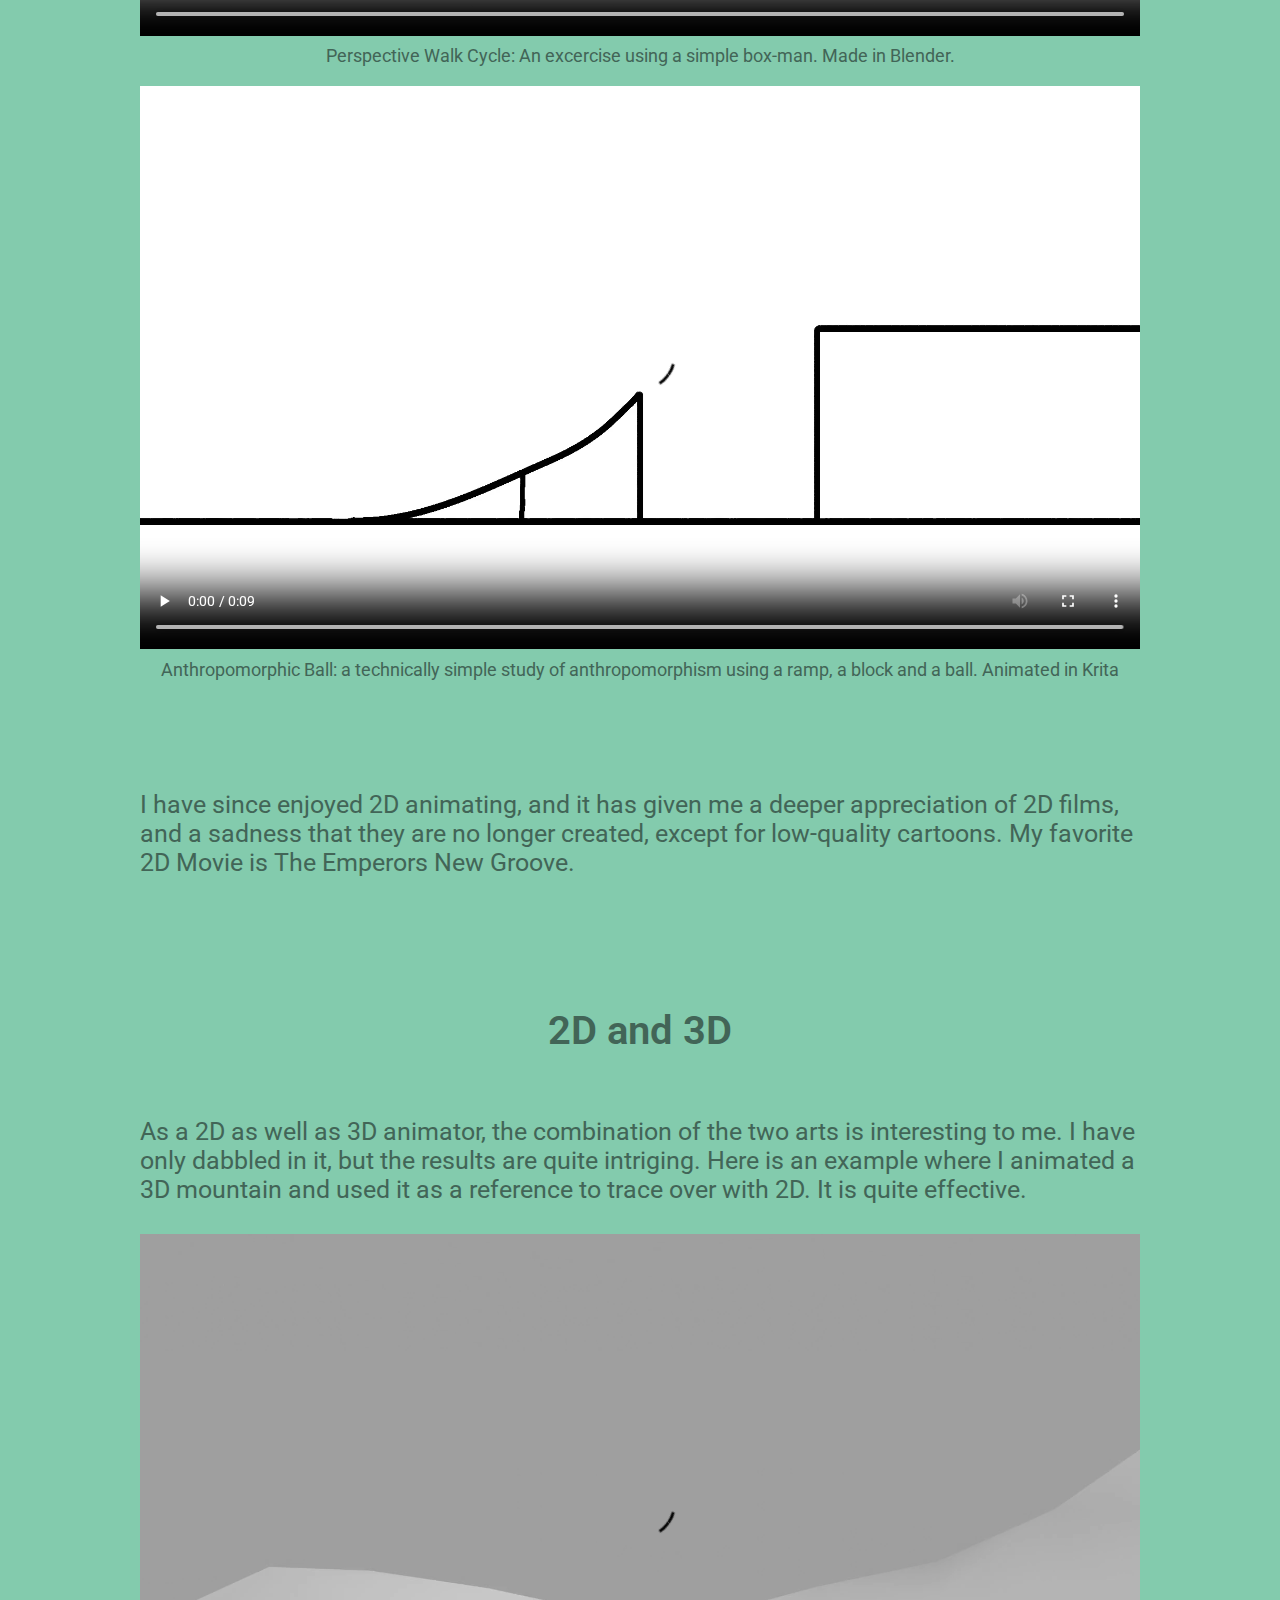
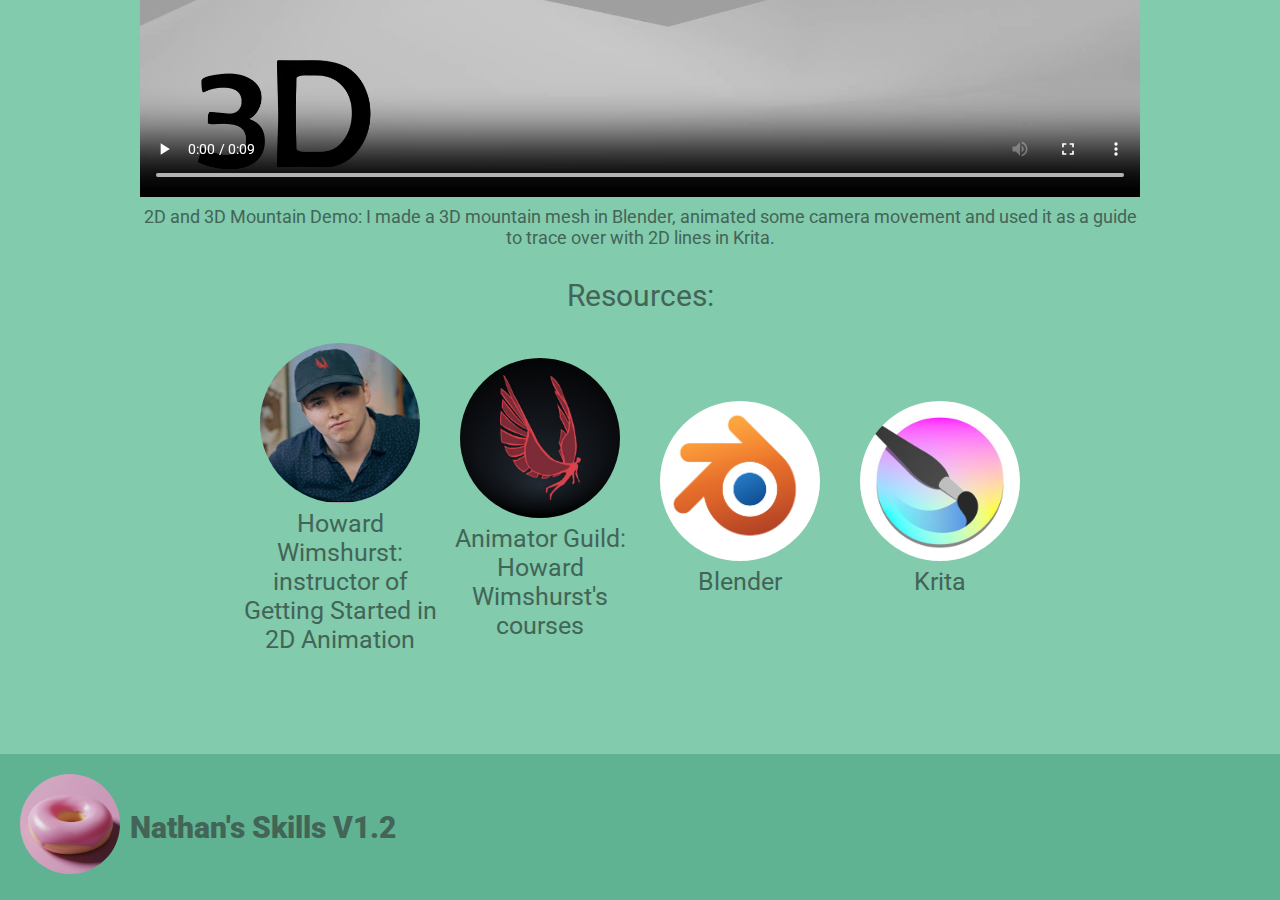
==== commit 38882b42: "Add files via upload" ====
--- a/2D.html
+++ b/2D.html
@@ -4,7 +4,6 @@
     <title>
       2D Animation - Nathan's 2D Animation Portfolio | Nathan's Skills
     </title>
-    <link rel="icon" type="images/x-icon" href="Header_Media/favicon.ico.png" />
 
     <script type="application/ld+json">
       {
@@ -26,15 +25,9 @@
     <meta property="og:url" content="www.nathansskills.com" />
     <meta
       property="og:description"
-      content="The"
-      home
-      page
-      of
-      my
+      content="Nathan's 2D Animation
       creative
-      portfolio
-      website,
-      nathansskills.
+      portfolio."
     />
     <meta property="og:type" content="" />
     <meta
--- a/portfolio.css
+++ b/portfolio.css
@@ -132,6 +132,7 @@
     object-fit: cover;
     align-items: center;
     margin-bottom: 0;
+    margin-top: 100px;
 }
 
 .header-video {
@@ -140,6 +141,7 @@
     object-fit: cover;
     align-items: center;
     margin-bottom: 0;
+    margin-top: 100px;
 }
 
 .stop-motion-header-image {
